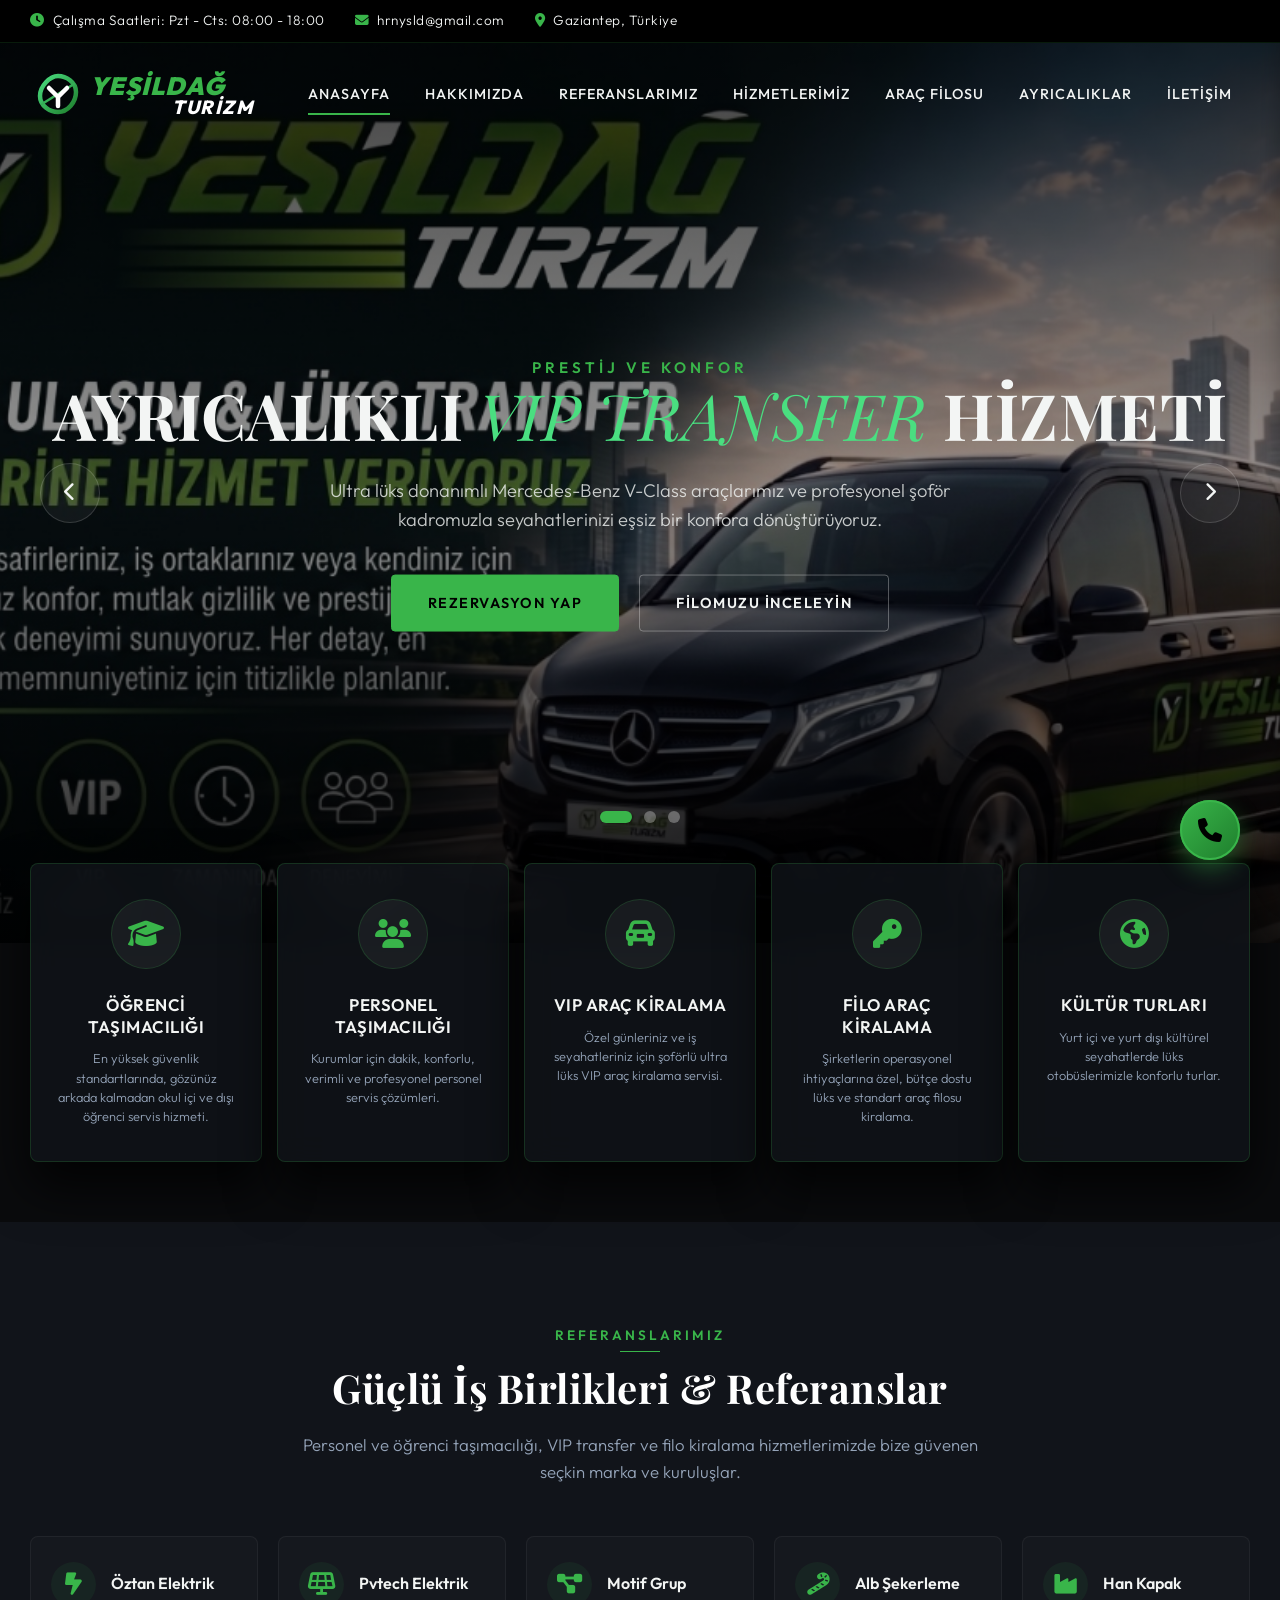
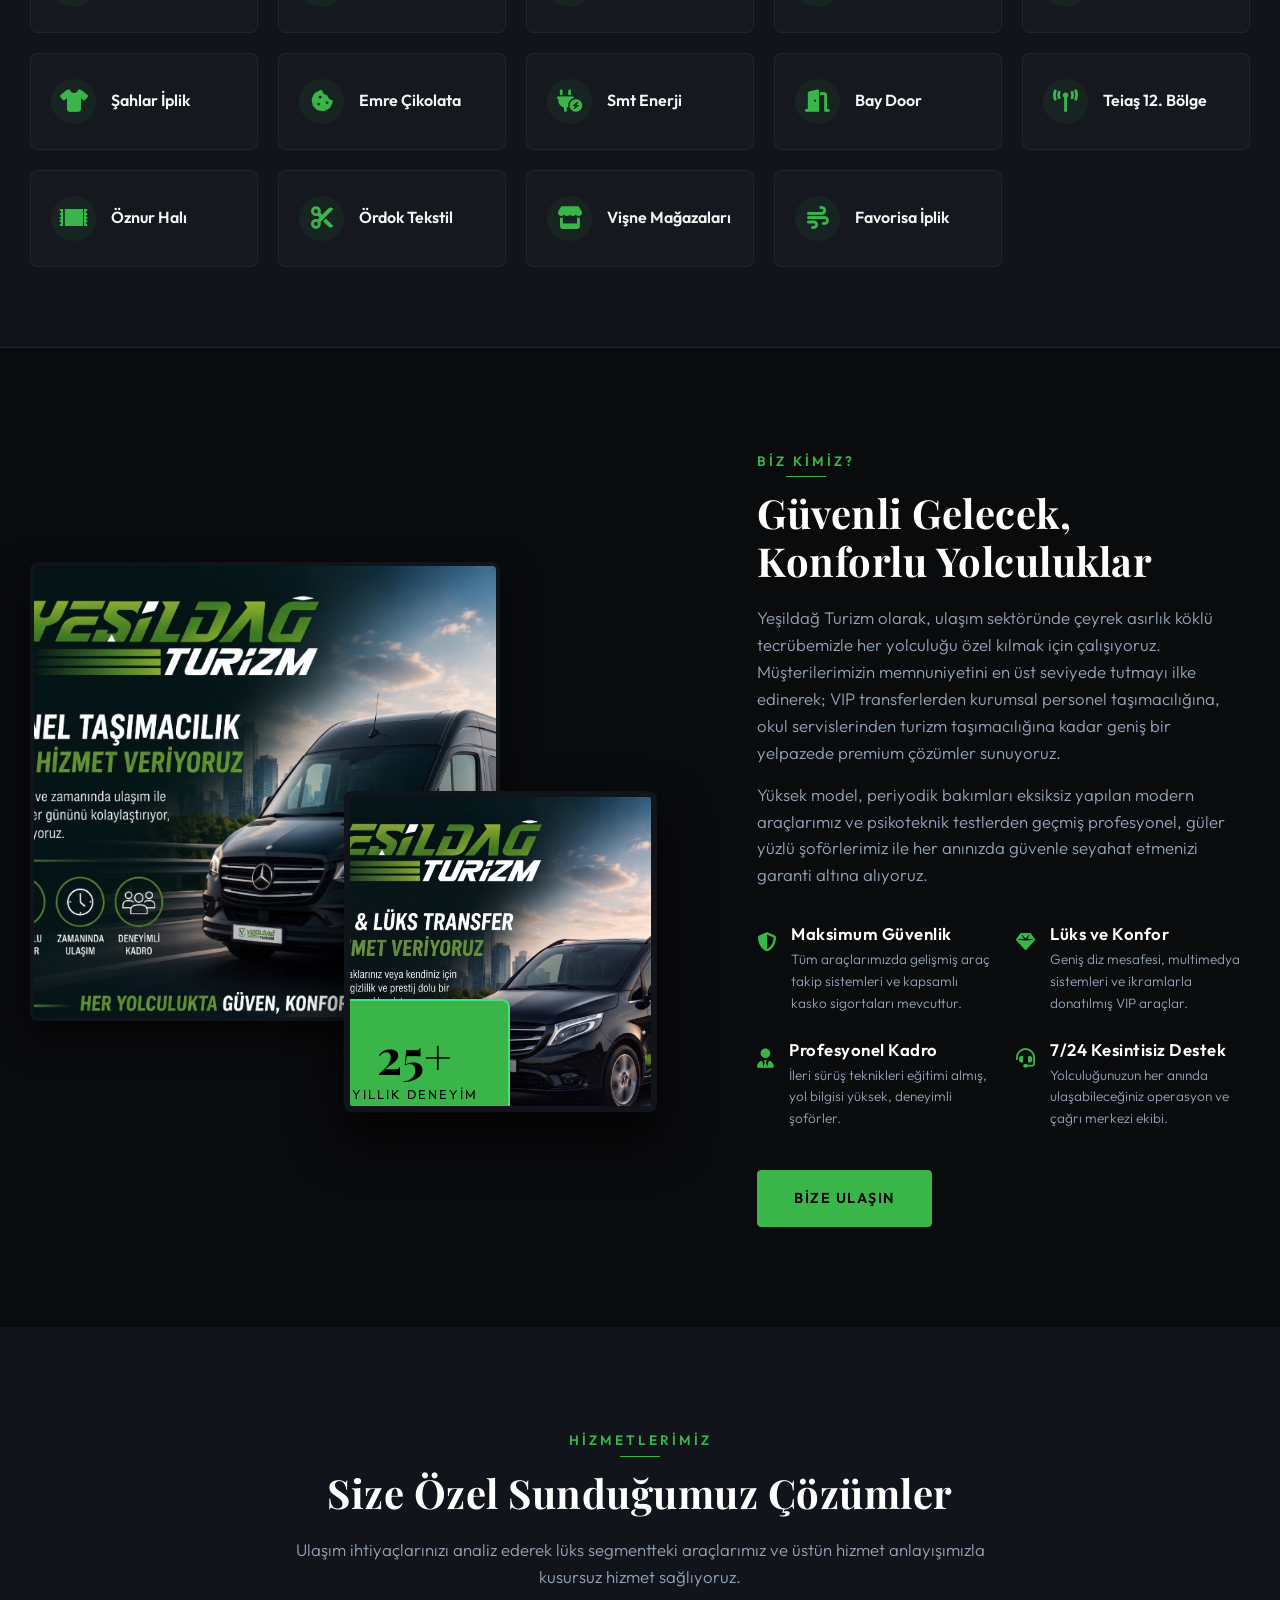
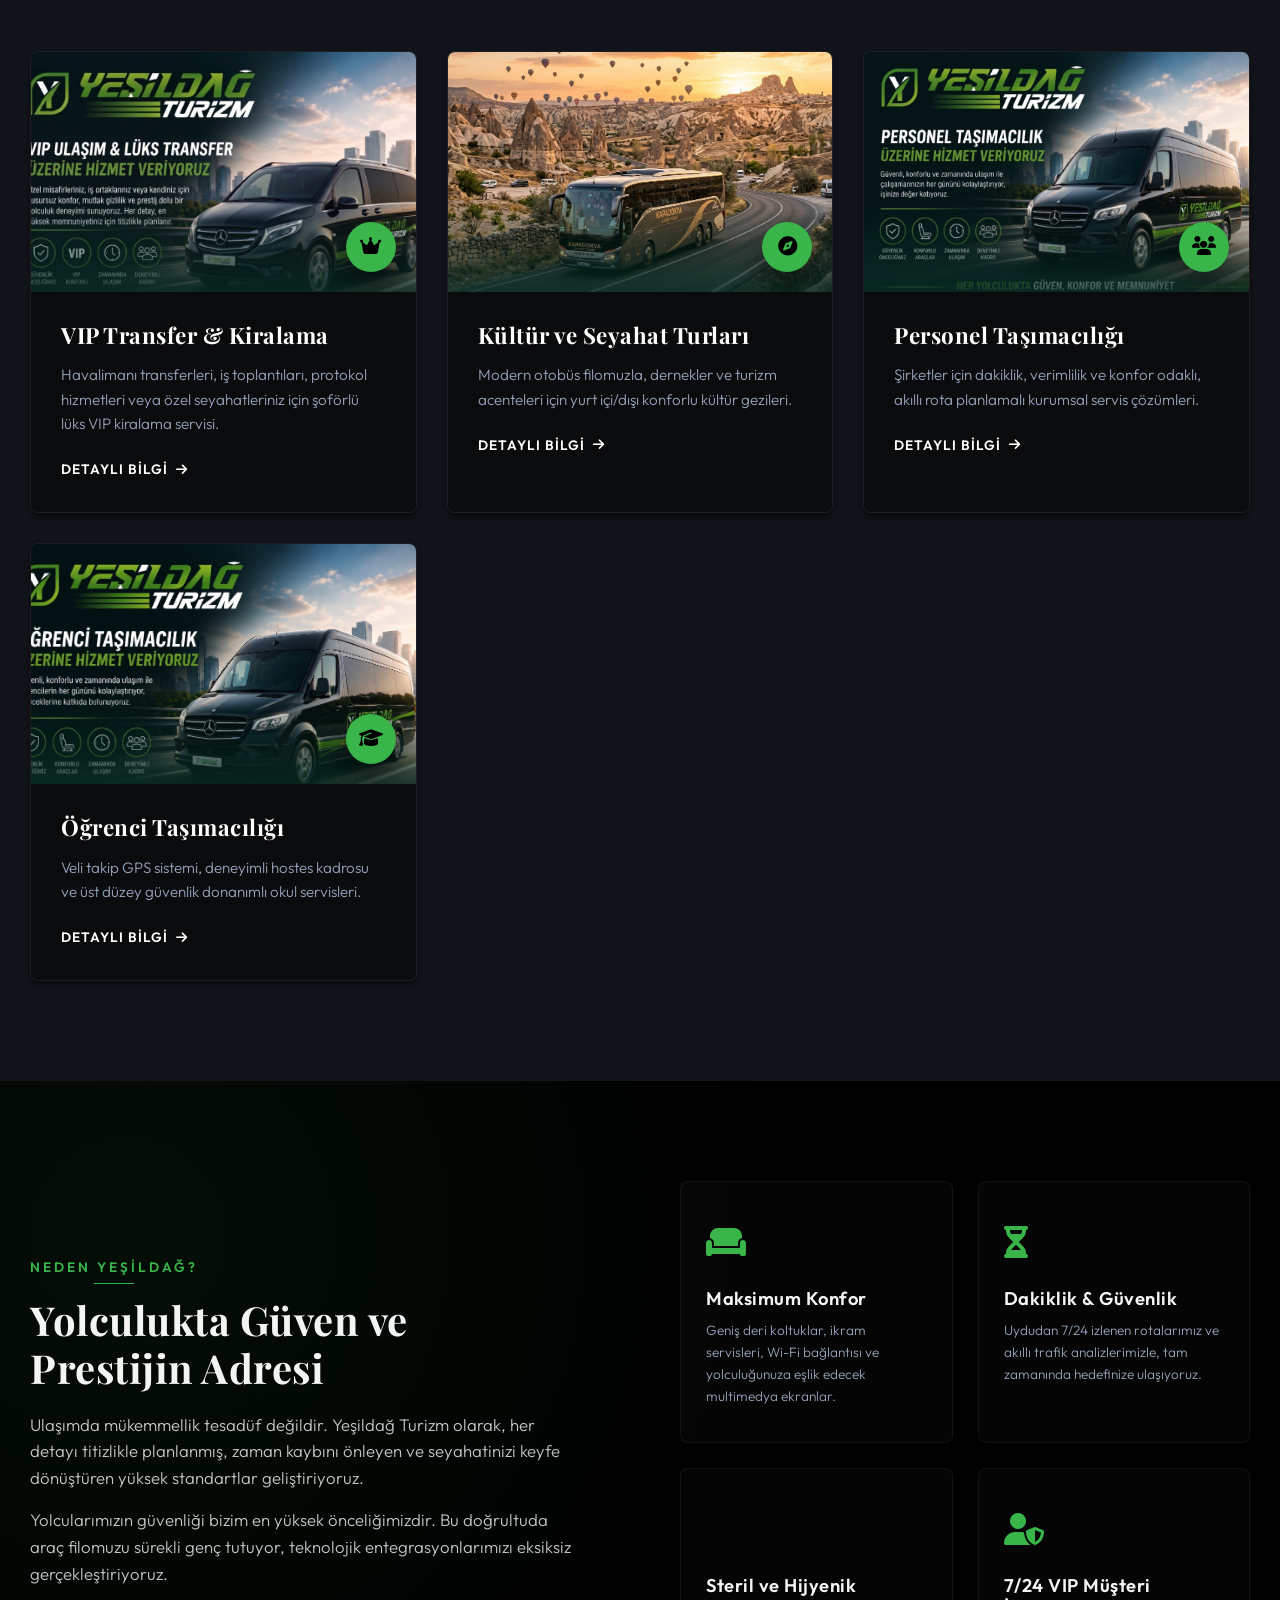
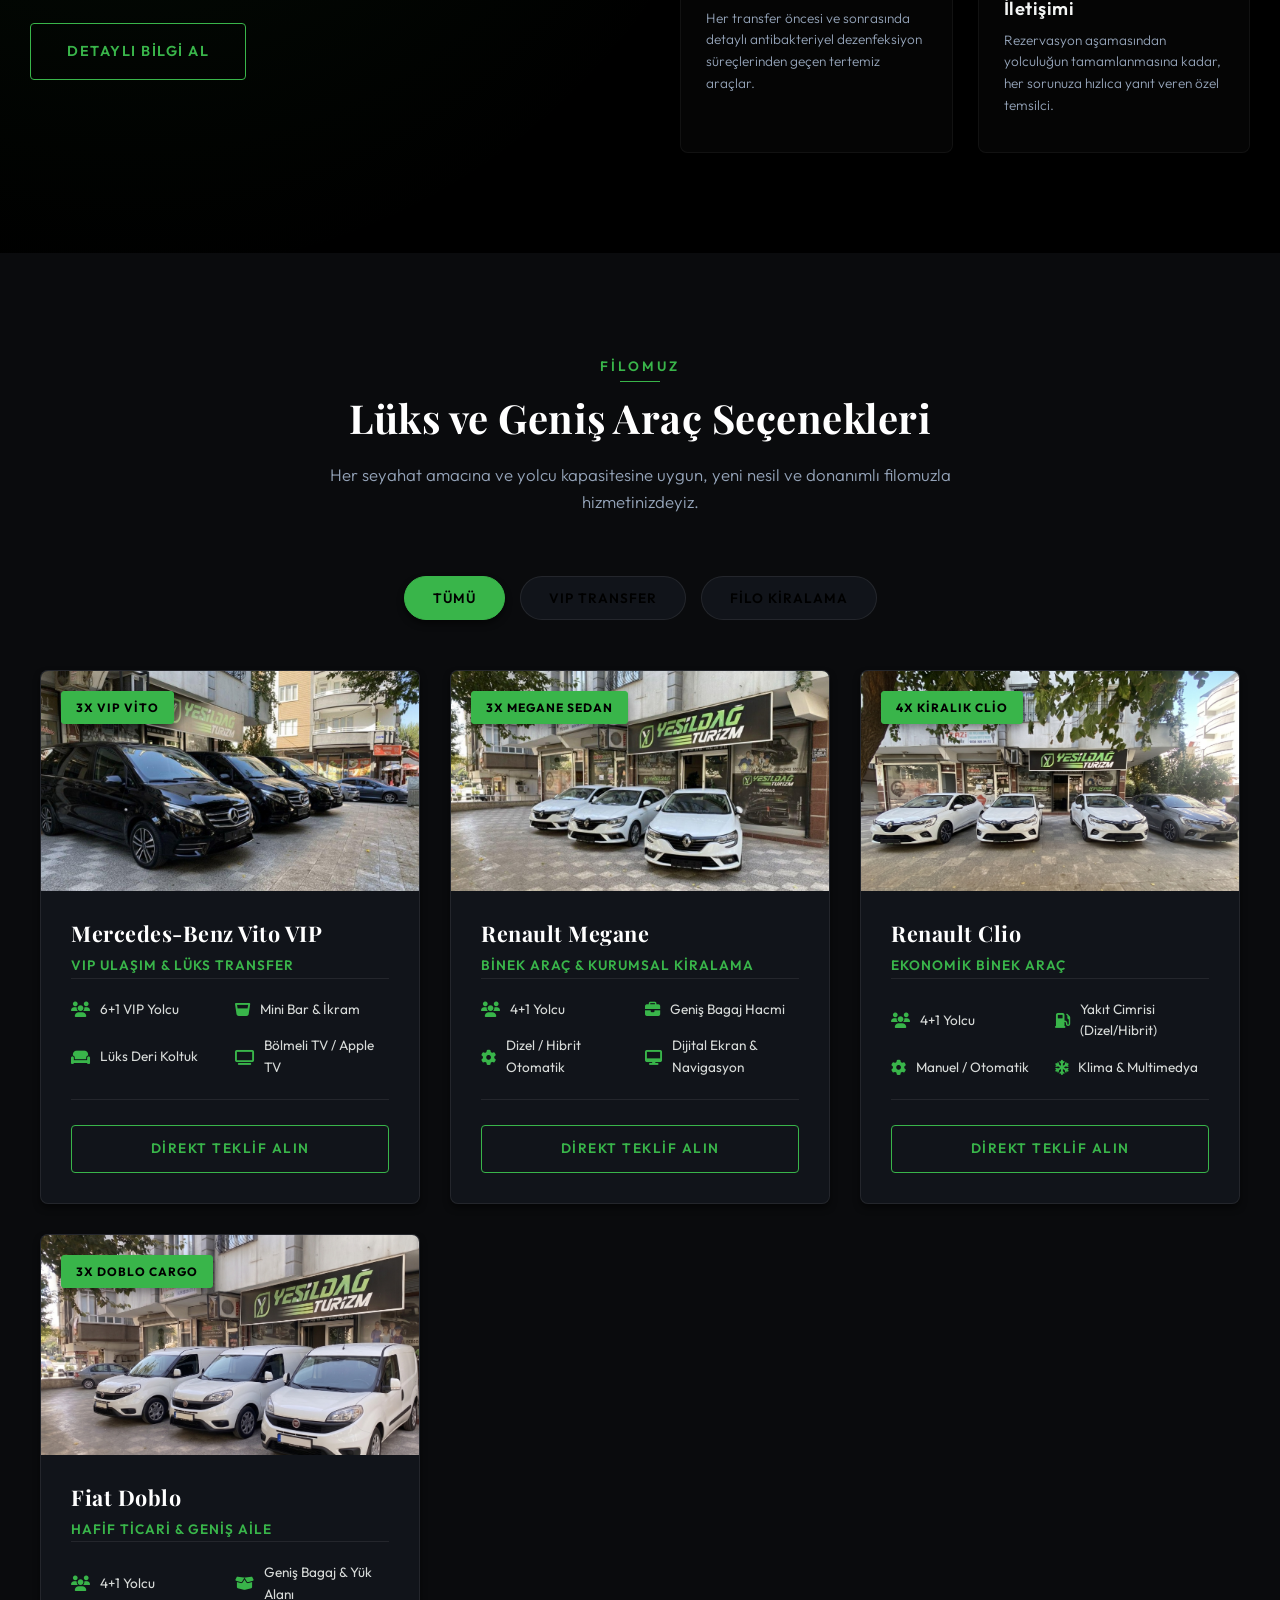
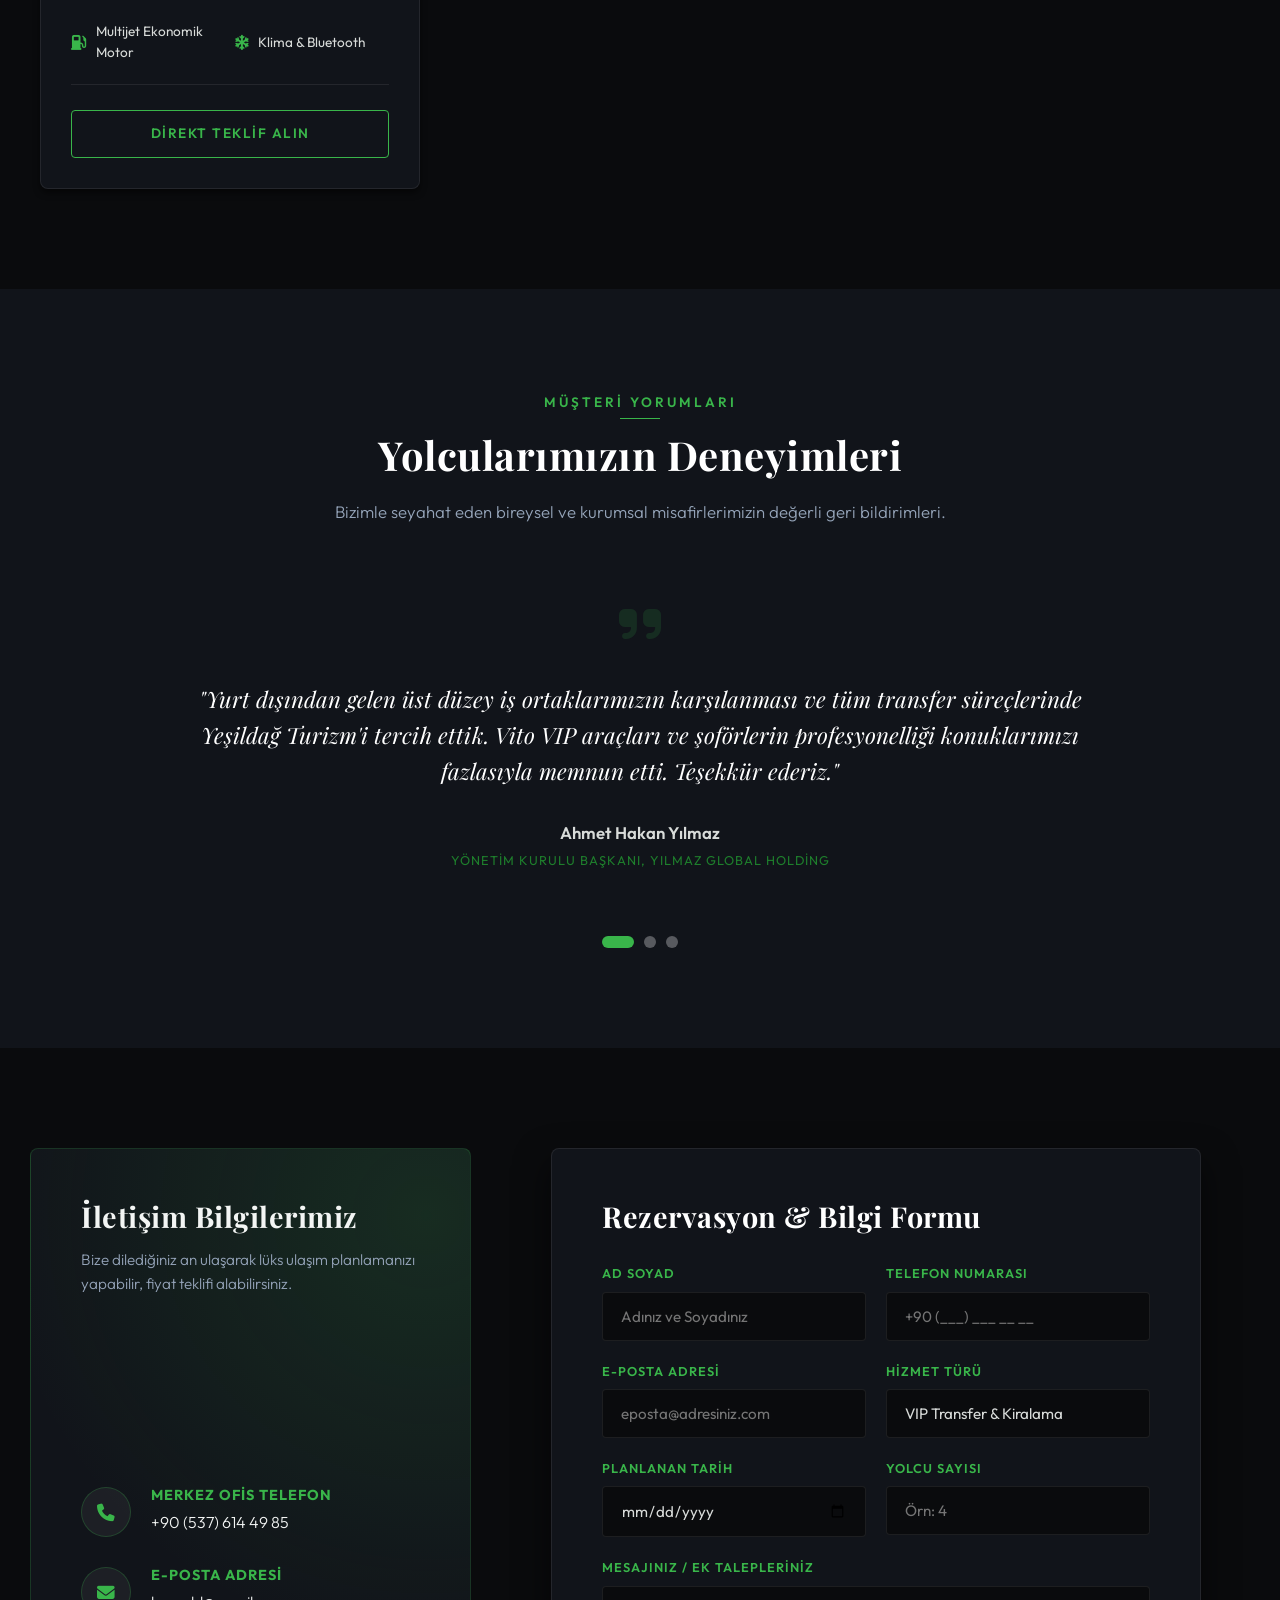
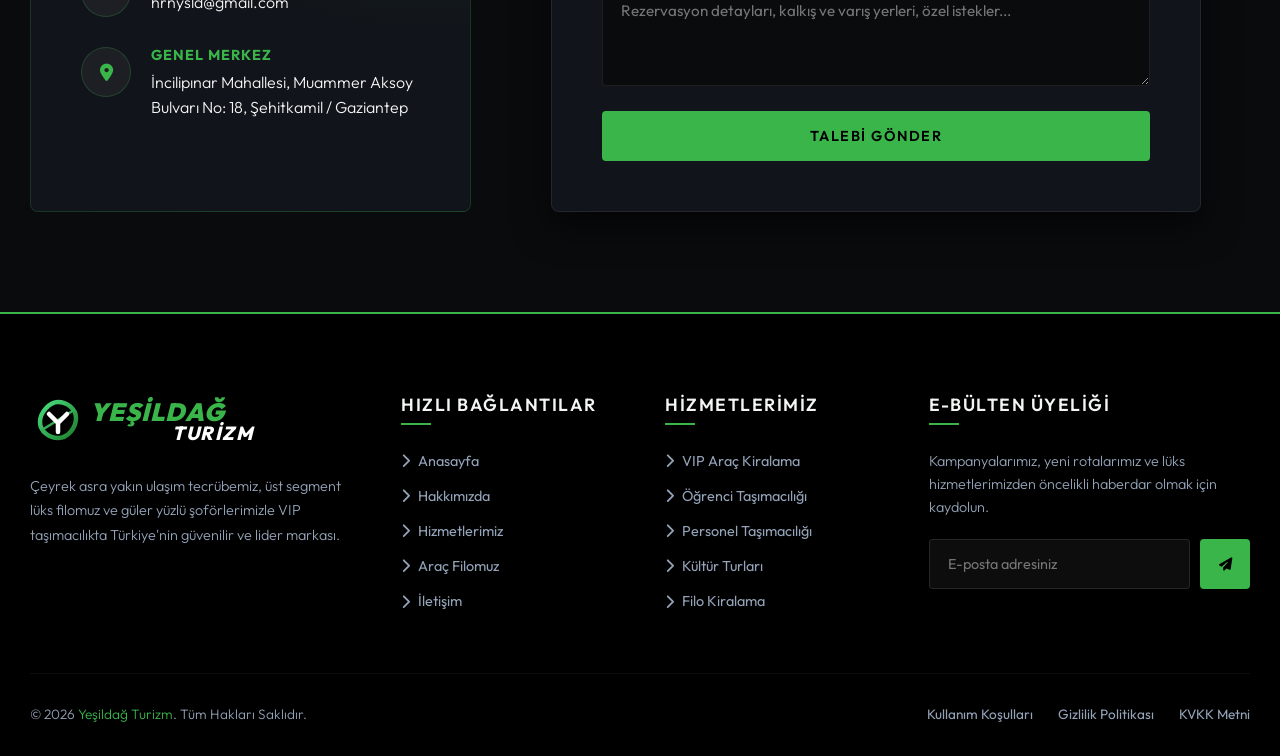
==== index.html @ 1750555f "İlk commit" ====
<!DOCTYPE html>
<html lang="tr">
<head>
  <meta charset="UTF-8">
  <meta name="viewport" content="width=device-width, initial-scale=1.0">
  <title>Yeşildağ Turizm | Lüks ve VIP Ulaşım Hizmetleri</title>
  <!-- SEO Meta Tags -->
  <meta name="description" content="Yeşildağ Turizm - Türkiye geneli profesyonel VIP transfer, personel ve öğrenci taşımacılığı, filo kiralama ve kültürel turlar sunan öncü, lüks ulaşım firması.">
  <meta name="keywords" content="yeşildağ turizm, lüks transfer, vip araç kiralama, şoförlü vip kiralama, öğrenci taşımacılığı, personel servisi, kültür turları">
  <meta name="author" content="Yeşildağ Turizm">
  
  <!-- FontAwesome Icon Library CDN -->
  <link rel="stylesheet" href="https://cdnjs.cloudflare.com/ajax/libs/font-awesome/6.4.0/css/all.min.css">
  
  <!-- Custom CSS -->
  <link rel="stylesheet" href="css/style.css?v=1.8">
</head>
<body>

  <!-- TOPBAR -->
  <div class="topbar">
    <div class="container">
      <div class="topbar-info">
        <span><i class="fa-solid fa-clock"></i> Çalışma Saatleri: Pzt - Cts: 08:00 - 18:00</span>
        <span><i class="fa-solid fa-envelope"></i> hrnysld@gmail.com</span>
        <span><i class="fa-solid fa-location-dot"></i> Gaziantep, Türkiye</span>
      </div>

    </div>
  </div>

  <!-- HEADER & NAVIGATION -->
  <div class="header-wrapper">
    <div class="container">
      <header class="main-header">
        <!-- Logo -->
        <a href="index.html" class="logo" id="mainLogo">
          <svg width="260" height="55" viewBox="0 0 260 55" fill="none" xmlns="http://www.w3.org/2000/svg" class="logo-svg">
            <defs>
              <linearGradient id="logoGreenGrad" x1="0%" y1="0%" x2="100%" y2="100%">
                <stop offset="0%" stop-color="#4ADE80" />
                <stop offset="100%" stop-color="#1E7E2C" />
              </linearGradient>
            </defs>
            <g transform="translate(0, 2)">
              <path d="M 28 6 C 36 6, 46 12, 46 22 C 46 32, 38 42, 28 42 C 20 42, 10 36, 10 26 C 10 16, 20 6, 28 6 Z" stroke="url(#logoGreenGrad)" stroke-width="4.5" stroke-linejoin="round" fill="none"/>
              <path d="M 12 34 L 44 14" stroke="url(#logoGreenGrad)" stroke-width="2.5" stroke-linecap="round"/>
              <path d="M 19 18 L 28 27 L 37 18 M 28 27 L 28 36" stroke="#FFFFFF" stroke-width="4.5" stroke-linecap="round" stroke-linejoin="round"/>
            </g>
            <text x="60" y="27" font-family="'Outfit', sans-serif" font-weight="900" font-size="25" fill="#39B54A" font-style="italic" letter-spacing="1">YEŞİLDAĞ</text>
            <g stroke="url(#logoGreenGrad)" stroke-width="2" stroke-linecap="round" opacity="0.9">
              <line x1="60" y1="36" x2="135" y2="36" />
              <line x1="72" y1="39" x2="135" y2="39" />
              <line x1="84" y1="42" x2="135" y2="42" />
              <line x1="96" y1="45" x2="135" y2="45" />
            </g>
            <text x="142" y="46" font-family="'Outfit', sans-serif" font-weight="800" font-size="19" fill="#FFFFFF" font-style="italic" letter-spacing="1.5">TURİZM</text>
          </svg>
        </a>

        <!-- Desktop Navigation -->
        <nav class="nav-menu">
          <a href="#" class="nav-link active">ANASAYFA</a>
          <a href="#about" class="nav-link">HAKKIMIZDA</a>
          <a href="#references" class="nav-link">REFERANSLARIMIZ</a>
          <a href="#services" class="nav-link">HİZMETLERİMİZ</a>
          <a href="#fleet" class="nav-link">ARAÇ FİLOSU</a>
          <a href="#why-us" class="nav-link">AYRICALIKLAR</a>
          <a href="#contact" class="nav-link">İLETİŞİM</a>
        </nav>

        <!-- Header CTA (Call To Action) -->
        <div class="header-cta">
          <div class="mobile-menu-toggle" id="mobileMenuToggle" aria-label="Menü">
            <i class="fa-solid fa-bars"></i>
          </div>
        </div>
      </header>
    </div>
  </div>

  <!-- HERO SECTION WITH SLIDER -->
  <section class="hero">
    <div class="hero-slider">
      
      <!-- Slide 1: VIP Transfer -->
      <div class="slide active">
        <div class="slide-bg" style="background-image: url('assets/images/vip_tasimacilik_afis.jpg');"></div>
        <div class="slide-content">
          <span class="slide-subtitle">Prestij ve Konfor</span>
          <h2 class="slide-title">AYRICALIKLI <span>VIP TRANSFER</span> HİZMETİ</h2>
          <p class="slide-desc">Ultra lüks donanımlı Mercedes-Benz V-Class araçlarımız ve profesyonel şoför kadromuzla seyahatlerinizi eşsiz bir konfora dönüştürüyoruz.</p>
          <div class="slide-buttons">
            <a href="#contact" class="btn btn-primary">REZERVASYON YAP</a>
            <a href="#fleet" class="btn btn-secondary">FİLOMUZU İNCELEYİN</a>
          </div>
        </div>
      </div>

      <!-- Slide 2: Cultural Tours -->
      <div class="slide">
        <div class="slide-bg" style="background-image: url('assets/images/luxury_tour_bus.png');"></div>
        <div class="slide-content">
          <span class="slide-subtitle">Kişiye Özel Rotalar</span>
          <h2 class="slide-title">KÜLTÜR VE <span>TURİZM TURLARI</span></h2>
          <p class="slide-desc">Yurt içi ve yurt dışı özel destinasyonlarda, son model seyahat otobüslerimiz ve profesyonel rehberlerimizle benzersiz keşiflere yelken açın.</p>
          <div class="slide-buttons">
            <a href="#contact" class="btn btn-primary">TUR BİLGİSİ AL</a>
            <a href="#services" class="btn btn-secondary">HİZMETLERİMİZ</a>
          </div>
        </div>
      </div>

      <!-- Slide 3: Corporate Shuttles -->
      <div class="slide">
        <div class="slide-bg" style="background-image: url('assets/images/personel_tasimaciligi_afis.jpg');"></div>
        <div class="slide-content">
          <span class="slide-subtitle">Kurumsal Standartlar</span>
          <h2 class="slide-title">GÜVENLİ <span>PERSONEL VE ÖĞRENCİ</span> SERVİSİ</h2>
          <p class="slide-desc">Gelişmiş güvenlik sistemleri ve konforlu donanımı ile donatılmış modern filomuzla kurumsal personelinizi ve geleceğimiz olan çocukları güvenle taşıyoruz.</p>
          <div class="slide-buttons">
            <a href="tel:+905376144985" class="btn btn-primary">TEKLİF ALIN</a>
            <a href="#about" class="btn btn-secondary">HAKKIMIZDA</a>
          </div>
        </div>
      </div>

    </div>

    <!-- Slider Arrows -->
    <div class="slider-arrow slider-arrow-prev" id="prevSlideBtn"><i class="fa-solid fa-chevron-left"></i></div>
    <div class="slider-arrow slider-arrow-next" id="nextSlideBtn"><i class="fa-solid fa-chevron-right"></i></div>

    <!-- Slider Dots -->
    <div class="slider-dots"></div>
  </section>

  <!-- FLOATING QUICK SERVICES BAR (Overlapping Hero) -->
  <section class="float-services">
    <div class="container">
      <div class="float-grid">
        
        <!-- Card 1: Öğrenci Taşımacılığı -->
        <a href="ogrenci-tasimaciligi.html" class="float-card" id="quickServiceStudent">
          <div class="float-icon"><i class="fa-solid fa-graduation-cap"></i></div>
          <h3 class="float-title">ÖĞRENCİ TAŞIMACILIĞI</h3>
          <p class="float-desc">En yüksek güvenlik standartlarında, gözünüz arkada kalmadan okul içi ve dışı öğrenci servis hizmeti.</p>
        </a>

        <!-- Card 2: Personel Taşımacılığı -->
        <a href="personel-tasimaciligi.html" class="float-card" id="quickServiceStaff">
          <div class="float-icon"><i class="fa-solid fa-users"></i></div>
          <h3 class="float-title">PERSONEL TAŞIMACILIĞI</h3>
          <p class="float-desc">Kurumlar için dakik, konforlu, verimli ve profesyonel personel servis çözümleri.</p>
        </a>

        <!-- Card 3: VIP Araç Kiralama -->
        <a href="vip-transfer.html" class="float-card" id="quickServiceVIP">
          <div class="float-icon"><i class="fa-solid fa-car-rear"></i></div>
          <h3 class="float-title">VIP ARAÇ KİRALAMA</h3>
          <p class="float-desc">Özel günleriniz ve iş seyahatleriniz için şoförlü ultra lüks VIP araç kiralama servisi.</p>
        </a>

        <!-- Card 4: Filo Kiralama -->
        <a href="#fleet" class="float-card" id="quickServiceFleet">
          <div class="float-icon"><i class="fa-solid fa-key"></i></div>
          <h3 class="float-title">FİLO ARAÇ KİRALAMA</h3>
          <p class="float-desc">Şirketlerin operasyonel ihtiyaçlarına özel, bütçe dostu lüks ve standart araç filosu kiralama.</p>
        </a>

        <!-- Card 5: Kültür Turları -->
        <a href="kultur-turlari.html" class="float-card" id="quickServiceTours">
          <div class="float-icon"><i class="fa-solid fa-earth-americas"></i></div>
          <h3 class="float-title">KÜLTÜR TURLARI</h3>
          <p class="float-desc">Yurt içi ve yurt dışı kültürel seyahatlerde lüks otobüslerimizle konforlu turlar.</p>
        </a>

      </div>
    </div>
  </section>

  <!-- REFERANSLARIMIZ (REFERENCES) -->
  <section class="references" id="references">
    <div class="container">
      <div class="section-header" style="margin-bottom: 50px;">
        <span class="section-badge">REFERANSLARIMIZ</span>
        <h2 class="section-title">Güçlü İş Birlikleri & Referanslar</h2>
        <p class="section-desc">Personel ve öğrenci taşımacılığı, VIP transfer ve filo kiralama hizmetlerimizde bize güvenen seçkin marka ve kuruluşlar.</p>
      </div>
      
      <div class="references-grid">
        <div class="reference-card">
          <div class="reference-icon"><i class="fa-solid fa-bolt-lightning"></i></div>
          <span class="reference-name">Öztan Elektrik</span>
        </div>
        <div class="reference-card">
          <div class="reference-icon"><i class="fa-solid fa-solar-panel"></i></div>
          <span class="reference-name">Pvtech Elektrik</span>
        </div>
        <div class="reference-card">
          <div class="reference-icon"><i class="fa-solid fa-diagram-project"></i></div>
          <span class="reference-name">Motif Grup</span>
        </div>
        <div class="reference-card">
          <div class="reference-icon"><i class="fa-solid fa-candy-cane"></i></div>
          <span class="reference-name">Alb Şekerleme</span>
        </div>
        <div class="reference-card">
          <div class="reference-icon"><i class="fa-solid fa-industry"></i></div>
          <span class="reference-name">Han Kapak</span>
        </div>
        <div class="reference-card">
          <div class="reference-icon"><i class="fa-solid fa-shirt"></i></div>
          <span class="reference-name">Şahlar İplik</span>
        </div>
        <div class="reference-card">
          <div class="reference-icon"><i class="fa-solid fa-cookie-bite"></i></div>
          <span class="reference-name">Emre Çikolata</span>
        </div>
        <div class="reference-card">
          <div class="reference-icon"><i class="fa-solid fa-plug-circle-bolt"></i></div>
          <span class="reference-name">Smt Enerji</span>
        </div>
        <div class="reference-card">
          <div class="reference-icon"><i class="fa-solid fa-door-open"></i></div>
          <span class="reference-name">Bay Door</span>
        </div>
        <div class="reference-card">
          <div class="reference-icon"><i class="fa-solid fa-tower-broadcast"></i></div>
          <span class="reference-name">Teiaş 12. Bölge</span>
        </div>
        <div class="reference-card">
          <div class="reference-icon"><i class="fa-solid fa-rug"></i></div>
          <span class="reference-name">Öznur Halı</span>
        </div>
        <div class="reference-card">
          <div class="reference-icon"><i class="fa-solid fa-scissors"></i></div>
          <span class="reference-name">Ördok Tekstil</span>
        </div>
        <div class="reference-card">
          <div class="reference-icon"><i class="fa-solid fa-store"></i></div>
          <span class="reference-name">Vişne Mağazaları</span>
        </div>
        <div class="reference-card">
          <div class="reference-icon"><i class="fa-solid fa-wind"></i></div>
          <span class="reference-name">Favorisa İplik</span>
        </div>
      </div>
    </div>
  </section>

  <!-- HAKKIMIZDA (ABOUT US) -->
  <section class="about" id="about">
    <div class="container">
      <div class="about-grid">
        
        <!-- About Images Collage -->
        <div class="about-images">
          <div class="about-img-large">
            <img src="assets/images/personel_tasimaciligi_afis.jpg" alt="Yeşildağ Turizm Araç Filosu">
          </div>
          <div class="about-img-small">
            <img src="assets/images/vip_tasimacilik_afis.jpg" alt="Yeşildağ VIP Vito Hizmeti">
            <!-- Counter Badge -->
            <div class="experience-badge" id="experienceBadge">
              <span class="experience-years" data-target="25">0</span>
              <span class="experience-text">YILLIK DENEYİM</span>
            </div>
          </div>
        </div>

        <!-- About Content -->
        <div class="about-content">
          <span class="section-badge">Biz Kimiz?</span>
          <h2 class="section-title">Güvenli Gelecek, Konforlu Yolculuklar</h2>
          <p class="about-text">
            Yeşildağ Turizm olarak, ulaşım sektöründe çeyrek asırlık köklü tecrübemizle her yolculuğu özel kılmak için çalışıyoruz. Müşterilerimizin memnuniyetini en üst seviyede tutmayı ilke edinerek; VIP transferlerden kurumsal personel taşımacılığına, okul servislerinden turizm taşımacılığına kadar geniş bir yelpazede premium çözümler sunuyoruz.
          </p>
          <p class="about-text" style="margin-top: -15px; margin-bottom: 35px;">
            Yüksek model, periyodik bakımları eksiksiz yapılan modern araçlarımız ve psikoteknik testlerden geçmiş profesyonel, güler yüzlü şoförlerimiz ile her anınızda güvenle seyahat etmenizi garanti altına alıyoruz.
          </p>

          <!-- Core Feature Grid -->
          <div class="about-features">
            <div class="about-feature-item">
              <div class="about-feature-icon"><i class="fa-solid fa-shield-halved"></i></div>
              <div>
                <h4 class="about-feature-title">Maksimum Güvenlik</h4>
                <p class="about-feature-desc">Tüm araçlarımızda gelişmiş araç takip sistemleri ve kapsamlı kasko sigortaları mevcuttur.</p>
              </div>
            </div>
            
            <div class="about-feature-item">
              <div class="about-feature-icon"><i class="fa-solid fa-gem"></i></div>
              <div>
                <h4 class="about-feature-title">Lüks ve Konfor</h4>
                <p class="about-feature-desc">Geniş diz mesafesi, multimedya sistemleri ve ikramlarla donatılmış VIP araçlar.</p>
              </div>
            </div>

            <div class="about-feature-item">
              <div class="about-feature-icon"><i class="fa-solid fa-user-tie"></i></div>
              <div>
                <h4 class="about-feature-title">Profesyonel Kadro</h4>
                <p class="about-feature-desc">İleri sürüş teknikleri eğitimi almış, yol bilgisi yüksek, deneyimli şoförler.</p>
              </div>
            </div>

            <div class="about-feature-item">
              <div class="about-feature-icon"><i class="fa-solid fa-headset"></i></div>
              <div>
                <h4 class="about-feature-title">7/24 Kesintisiz Destek</h4>
                <p class="about-feature-desc">Yolculuğunuzun her anında ulaşabileceğiniz operasyon ve çağrı merkezi ekibi.</p>
              </div>
            </div>
          </div>

          <a href="#contact" class="btn btn-primary">BİZE ULAŞIN</a>
        </div>

      </div>
    </div>
  </section>

  <!-- HİZMETLERİMİZ (DETAILED SERVICES) -->
  <section class="services" id="services">
    <div class="container">
      
      <!-- Section Header -->
      <div class="section-header">
        <span class="section-badge">Hizmetlerimiz</span>
        <h2 class="section-title">Size Özel Sunduğumuz Çözümler</h2>
        <p class="section-desc">Ulaşım ihtiyaçlarınızı analiz ederek lüks segmentteki araçlarımız ve üstün hizmet anlayışımızla kusursuz hizmet sağlıyoruz.</p>
      </div>

      <!-- Services Grid -->
      <div class="services-grid">
        
        <!-- Card 1: VIP Transfer -->
        <div class="service-card" id="serviceCardVIP">
          <div class="service-card-img">
            <img src="assets/images/vip_tasimacilik_afis.jpg" alt="VIP Transfer Hizmetleri">
            <div class="service-icon-floating"><i class="fa-solid fa-crown"></i></div>
          </div>
          <div class="service-card-content">
            <h3 class="service-card-title">VIP Transfer & Kiralama</h3>
            <p class="service-card-desc">Havalimanı transferleri, iş toplantıları, protokol hizmetleri veya özel seyahatleriniz için şoförlü lüks VIP kiralama servisi.</p>
            <a href="vip-transfer.html" class="service-card-link">DETAYLI BİLGİ <i class="fa-solid fa-arrow-right"></i></a>
          </div>
        </div>

        <!-- Card 2: Kültür Turları -->
        <div class="service-card" id="serviceCardTours">
          <div class="service-card-img">
            <img src="assets/images/luxury_tour_bus.png" alt="Kültür ve Turizm Turları">
            <div class="service-icon-floating"><i class="fa-solid fa-compass"></i></div>
          </div>
          <div class="service-card-content">
            <h3 class="service-card-title">Kültür ve Seyahat Turları</h3>
            <p class="service-card-desc">Modern otobüs filomuzla, dernekler ve turizm acenteleri için yurt içi/dışı konforlu kültür gezileri.</p>
            <a href="kultur-turlari.html" class="service-card-link">DETAYLI BİLGİ <i class="fa-solid fa-arrow-right"></i></a>
          </div>
        </div>

        <!-- Card 3: Personel Taşımacılığı -->
        <div class="service-card" id="serviceCardStaff">
          <div class="service-card-img">
            <img src="assets/images/personel_tasimaciligi_afis.jpg" alt="Personel Servis Taşımacılığı">
            <div class="service-icon-floating"><i class="fa-solid fa-users"></i></div>
          </div>
          <div class="service-card-content">
            <h3 class="service-card-title">Personel Taşımacılığı</h3>
            <p class="service-card-desc">Şirketler için dakiklik, verimlilik ve konfor odaklı, akıllı rota planlamalı kurumsal servis çözümleri.</p>
            <a href="personel-tasimaciligi.html" class="service-card-link">DETAYLI BİLGİ <i class="fa-solid fa-arrow-right"></i></a>
          </div>
        </div>

        <!-- Card 4: Öğrenci Taşımacılığı -->
        <div class="service-card" id="serviceCardStudent">
          <div class="service-card-img">
            <img src="assets/images/ogrenci_tasimaciligi_afis.jpg" alt="Okul Öğrenci Servis Hizmetleri" style="object-position: bottom;">
            <div class="service-icon-floating"><i class="fa-solid fa-graduation-cap"></i></div>
          </div>
          <div class="service-card-content">
            <h3 class="service-card-title">Öğrenci Taşımacılığı</h3>
            <p class="service-card-desc">Veli takip GPS sistemi, deneyimli hostes kadrosu ve üst düzey güvenlik donanımlı okul servisleri.</p>
            <a href="ogrenci-tasimaciligi.html" class="service-card-link">DETAYLI BİLGİ <i class="fa-solid fa-arrow-right"></i></a>
          </div>
        </div>

      </div>

    </div>
  </section>

  <!-- WHY US (STATS & VALS) -->
  <section class="why-us" id="why-us">
    <div class="container">
      <div class="why-us-grid">
        
        <!-- Left text content -->
        <div class="why-us-content">
          <span class="section-badge">Neden Yeşildağ?</span>
          <h2 class="section-title">Yolculukta Güven ve Prestijin Adresi</h2>
          <p class="about-text" style="color: rgba(243, 245, 244, 0.8);">
            Ulaşımda mükemmellik tesadüf değildir. Yeşildağ Turizm olarak, her detayı titizlikle planlanmış, zaman kaybını önleyen ve seyahatinizi keyfe dönüştüren yüksek standartlar geliştiriyoruz.
          </p>
          <p class="about-text" style="color: rgba(243, 245, 244, 0.8); margin-top: -15px; margin-bottom: 35px;">
            Yolcularımızın güvenliği bizim en yüksek önceliğimizdir. Bu doğrultuda araç filomuzu sürekli genç tutuyor, teknolojik entegrasyonlarımızı eksiksiz gerçekleştiriyoruz.
          </p>
          <a href="#contact" class="btn btn-outline-gold">DETAYLI BİLGİ AL</a>
        </div>

        <!-- Right cards grid -->
        <div class="why-us-cards">
          
          <!-- Card 1 -->
          <div class="why-us-card" id="whyUsCardComfort">
            <div class="why-us-icon"><i class="fa-solid fa-couch"></i></div>
            <h3 class="why-us-card-title">Maksimum Konfor</h3>
            <p class="why-us-card-desc">Geniş deri koltuklar, ikram servisleri, Wi-Fi bağlantısı ve yolculuğunuza eşlik edecek multimedya ekranlar.</p>
          </div>

          <!-- Card 2 -->
          <div class="why-us-card" id="whyUsCardPunctual">
            <div class="why-us-icon"><i class="fa-solid fa-hourglass-half"></i></div>
            <h3 class="why-us-card-title">Dakiklik & Güvenlik</h3>
            <p class="why-us-card-desc">Uydudan 7/24 izlenen rotalarımız ve akıllı trafik analizlerimizle, tam zamanında hedefinize ulaşıyoruz.</p>
          </div>

          <!-- Card 3 -->
          <div class="why-us-card" id="whyUsCardClean">
            <div class="why-us-icon"><i class="fa-solid fa-sparkles"></i></div>
            <h3 class="why-us-card-title">Steril ve Hijyenik</h3>
            <p class="why-us-card-desc">Her transfer öncesi ve sonrasında detaylı antibakteriyel dezenfeksiyon süreçlerinden geçen tertemiz araçlar.</p>
          </div>

          <!-- Card 4 -->
          <div class="why-us-card" id="whyUsCardSupport">
            <div class="why-us-icon"><i class="fa-solid fa-user-shield"></i></div>
            <h3 class="why-us-card-title">7/24 VIP Müşteri İletişimi</h3>
            <p class="why-us-card-desc">Rezervasyon aşamasından yolculuğun tamamlanmasına kadar, her sorunuza hızlıca yanıt veren özel temsilci.</p>
          </div>

        </div>

      </div>
    </div>
  </section>

  <!-- ARAÇ FİLOSU (VEHICLE FLEET) -->
  <section class="fleet" id="fleet">
    <div class="container">
      
      <!-- Section Header -->
      <div class="section-header">
        <span class="section-badge">Filomuz</span>
        <h2 class="section-title">Lüks ve Geniş Araç Seçenekleri</h2>
        <p class="section-desc">Her seyahat amacına ve yolcu kapasitesine uygun, yeni nesil ve donanımlı filomuzla hizmetinizdeyiz.</p>
      </div>

      <!-- Fleet Filter Controls -->
      <div class="fleet-filter">
        <button class="filter-btn active" data-filter="all">Tümü</button>
        <button class="filter-btn" data-filter="vip">VIP Transfer</button>
        <button class="filter-btn" data-filter="rent">Filo Kiralama</button>

      </div>

      <!-- Fleet Grid -->
      <div class="fleet-grid">
        
        <!-- Vehicle 1: Mercedes-Benz Vito VIP -->
        <div class="fleet-card" data-category="vip" id="vehicleVito">
          <div class="fleet-img">
            <img src="assets/images/fleet_vito.jpg" alt="Mercedes-Benz Vito VIP">
            <span class="fleet-badge">3x VIP Vito</span>
          </div>
          <div class="fleet-content">
            <h3 class="fleet-name">Mercedes-Benz Vito VIP</h3>
            <span class="fleet-type">VIP Ulaşım & Lüks Transfer</span>
            
            <div class="fleet-specs">
              <div class="spec-item"><i class="fa-solid fa-users"></i> 6+1 VIP Yolcu</div>
              <div class="spec-item"><i class="fa-solid fa-whiskey-glass"></i> Mini Bar & İkram</div>
              <div class="spec-item"><i class="fa-solid fa-couch"></i> Lüks Deri Koltuk</div>
              <div class="spec-item"><i class="fa-solid fa-tv"></i> Bölmeli TV / Apple TV</div>
            </div>

            <div class="fleet-footer">
              <a href="tel:+905376144985" class="btn btn-outline-gold" style="width: 100%; padding: 12px 20px; font-size: 0.85rem; justify-content: center;">DİREKT TEKLİF ALIN</a>
            </div>
          </div>
        </div>

        <!-- Vehicle 2: Renault Megane -->
        <div class="fleet-card" data-category="rent" id="vehicleMegane">
          <div class="fleet-img">
            <img src="assets/images/fleet_megane.jpg" alt="Renault Megane Sedan">
            <span class="fleet-badge">3x Megane Sedan</span>
          </div>
          <div class="fleet-content">
            <h3 class="fleet-name">Renault Megane</h3>
            <span class="fleet-type">Binek Araç & Kurumsal Kiralama</span>
            
            <div class="fleet-specs">
              <div class="spec-item"><i class="fa-solid fa-users"></i> 4+1 Yolcu</div>
              <div class="spec-item"><i class="fa-solid fa-briefcase"></i> Geniş Bagaj Hacmi</div>
              <div class="spec-item"><i class="fa-solid fa-gear"></i> Dizel / Hibrit Otomatik</div>
              <div class="spec-item"><i class="fa-solid fa-desktop"></i> Dijital Ekran & Navigasyon</div>
            </div>

            <div class="fleet-footer">
              <a href="tel:+905376144985" class="btn btn-outline-gold" style="width: 100%; padding: 12px 20px; font-size: 0.85rem; justify-content: center;">DİREKT TEKLİF ALIN</a>
            </div>
          </div>
        </div>

        <!-- Vehicle 3: Renault Clio -->
        <div class="fleet-card" data-category="rent" id="vehicleClio">
          <div class="fleet-img">
            <img src="assets/images/fleet_clio.jpg" alt="Renault Clio">
            <span class="fleet-badge">4x Kiralık Clio</span>
          </div>
          <div class="fleet-content">
            <h3 class="fleet-name">Renault Clio</h3>
            <span class="fleet-type">Ekonomik Binek Araç</span>
            
            <div class="fleet-specs">
              <div class="spec-item"><i class="fa-solid fa-users"></i> 4+1 Yolcu</div>
              <div class="spec-item"><i class="fa-solid fa-gas-pump"></i> Yakıt Cimrisi (Dizel/Hibrit)</div>
              <div class="spec-item"><i class="fa-solid fa-gear"></i> Manuel / Otomatik</div>
              <div class="spec-item"><i class="fa-solid fa-snowflake"></i> Klima & Multimedya</div>
            </div>

            <div class="fleet-footer">
              <a href="tel:+905376144985" class="btn btn-outline-gold" style="width: 100%; padding: 12px 20px; font-size: 0.85rem; justify-content: center;">DİREKT TEKLİF ALIN</a>
            </div>
          </div>
        </div>

        <!-- Vehicle 4: Fiat Doblo -->
        <div class="fleet-card" data-category="rent" id="vehicleDoblo">
          <div class="fleet-img">
            <img src="assets/images/fleet_doblo.jpg" alt="Fiat Doblo Hafif Ticari">
            <span class="fleet-badge">3x Doblo Cargo</span>
          </div>
          <div class="fleet-content">
            <h3 class="fleet-name">Fiat Doblo</h3>
            <span class="fleet-type">Hafif Ticari & Geniş Aile</span>
            
            <div class="fleet-specs">
              <div class="spec-item"><i class="fa-solid fa-users"></i> 4+1 Yolcu</div>
              <div class="spec-item"><i class="fa-solid fa-box-open"></i> Geniş Bagaj & Yük Alanı</div>
              <div class="spec-item"><i class="fa-solid fa-gas-pump"></i> Multijet Ekonomik Motor</div>
              <div class="spec-item"><i class="fa-solid fa-snowflake"></i> Klima & Bluetooth</div>
            </div>

            <div class="fleet-footer">
              <a href="tel:+905376144985" class="btn btn-outline-gold" style="width: 100%; padding: 12px 20px; font-size: 0.85rem; justify-content: center;">DİREKT TEKLİF ALIN</a>
            </div>
          </div>
        </div>

      </div>

    </div>
  </section>

  <!-- REFERANSLAR (TESTIMONIALS) -->
  <section class="testimonials">
    <div class="container">
      
      <div class="section-header">
        <span class="section-badge">Müşteri Yorumları</span>
        <h2 class="section-title">Yolcularımızın Deneyimleri</h2>
        <p class="section-desc">Bizimle seyahat eden bireysel ve kurumsal misafirlerimizin değerli geri bildirimleri.</p>
      </div>

      <div class="testimonials-slider">
        
        <!-- Testimonial 1 -->
        <div class="testimonial-slide active">
          <div class="testimonial-quote-icon"><i class="fa-solid fa-quote-right"></i></div>
          <p class="testimonial-text">
            "Yurt dışından gelen üst düzey iş ortaklarımızın karşılanması ve tüm transfer süreçlerinde Yeşildağ Turizm'i tercih ettik. Vito VIP araçları ve şoförlerin profesyonelliği konuklarımızı fazlasıyla memnun etti. Teşekkür ederiz."
          </p>
          <div class="testimonial-author">
            <span class="author-name">Ahmet Hakan Yılmaz</span>
            <span class="author-title">Yönetim Kurulu Başkanı, Yılmaz Global Holding</span>
          </div>
        </div>

        <!-- Testimonial 2 -->
        <div class="testimonial-slide">
          <div class="testimonial-quote-icon"><i class="fa-solid fa-quote-right"></i></div>
          <p class="testimonial-text">
            "Çocuğumuzun okul servisi konusunda Yeşildağ Turizm ile çalışıyoruz. Servis rehberinin ilgisi, şoförün güvenli sürüşü ve her an araç konumunu mobil uygulamadan takip edebilmemiz bize büyük bir huzur veriyor. Kesinlikle tavsiye ederim."
          </p>
          <div class="testimonial-author">
            <span class="author-name">Zeynep Derin Kara</span>
            <span class="author-title">Veli / Kimya Mühendisi</span>
          </div>
        </div>

        <!-- Testimonial 3 -->
        <div class="testimonial-slide">
          <div class="testimonial-quote-icon"><i class="fa-solid fa-quote-right"></i></div>
          <p class="testimonial-text">
            "Derneğimizin düzenlediği Kapadokya kültür turunda kiraladığımız Neoplan otobüs tek kelimeyle mükemmeldi. Araç içi temizlik, ikramlar ve özellikle yol bilgisi yüksek şoförün nazik tavırları seyahatimizi keyifli ve güvenli kıldı."
          </p>
          <div class="testimonial-author">
            <span class="author-name">Murat Çevik</span>
            <span class="author-title">Ege Gezi Kulübü Koordinatörü</span>
          </div>
        </div>

      </div>

      <div class="testimonials-dots"></div>

    </div>
  </section>

  <!-- İLETİŞİM & REZERVASYON (CONTACT & BOOKING) -->
  <section class="contact" id="contact">
    <div class="container">
      <div class="contact-grid">
        
        <!-- Contact Information Panel -->
        <div class="contact-info-panel" id="contactInfoPanel">
          
          <div class="contact-info-header">
            <h3>İletişim Bilgilerimiz</h3>
            <p>Bize dilediğiniz an ulaşarak lüks ulaşım planlamanızı yapabilir, fiyat teklifi alabilirsiniz.</p>
          </div>

          <div class="contact-info-list">
            
            <div class="contact-info-item">
              <div class="contact-icon-box"><i class="fa-solid fa-phone"></i></div>
              <div class="contact-text-box">
                <h4>Merkez Ofis Telefon</h4>
                <p>+90 (537) 614 49 85</p>
              </div>
            </div>

            <div class="contact-info-item">
              <div class="contact-icon-box"><i class="fa-solid fa-envelope"></i></div>
              <div class="contact-text-box">
                <h4>E-Posta Adresi</h4>
                <p>hrnysld@gmail.com</p>
              </div>
            </div>

            <div class="contact-info-item">
              <div class="contact-icon-box"><i class="fa-solid fa-location-dot"></i></div>
              <div class="contact-text-box">
                <h4>Genel Merkez</h4>
                <p>İncilipınar Mahallesi, Muammer Aksoy Bulvarı No: 18, Şehitkamil / Gaziantep</p>
              </div>
            </div>

          </div>



        </div>

        <!-- Booking Form Panel -->
        <div class="booking-panel" id="bookingPanel">
          <h3 class="booking-panel-title">Rezervasyon & Bilgi Formu</h3>
          
          <form id="bookingForm">
            <div class="form-grid">
              
              <div class="form-group">
                <label for="fullName" class="form-label">Ad Soyad</label>
                <input type="text" id="fullName" class="form-input" placeholder="Adınız ve Soyadınız" required>
              </div>

              <div class="form-group">
                <label for="phone" class="form-label">Telefon Numarası</label>
                <input type="tel" id="phone" class="form-input" placeholder="+90 (___) ___ __ __" required>
              </div>

              <div class="form-group">
                <label for="email" class="form-label">E-Posta Adresi</label>
                <input type="email" id="email" class="form-input" placeholder="eposta@adresiniz.com">
              </div>

              <div class="form-group">
                <label for="serviceType" class="form-label">Hizmet Türü</label>
                <select id="serviceType" class="form-input" style="appearance: none; -webkit-appearance: none;">
                  <option value="vip">VIP Transfer & Kiralama</option>
                  <option value="student">Öğrenci Taşımacılığı</option>
                  <option value="staff">Personel Taşımacılığı</option>
                  <option value="fleet">Filo Kiralama</option>
                  <option value="tour">Kültür ve Seyahat Turları</option>
                </select>
              </div>

              <div class="form-group">
                <label for="bookingDate" class="form-label">Planlanan Tarih</label>
                <input type="date" id="bookingDate" class="form-input">
              </div>

              <div class="form-group">
                <label for="passengerCount" class="form-label">Yolcu Sayısı</label>
                <input type="number" id="passengerCount" class="form-input" min="1" max="100" placeholder="Örn: 4">
              </div>

              <div class="form-group form-group-full">
                <label for="message" class="form-label">Mesajınız / Ek Talepleriniz</label>
                <textarea id="message" class="form-input" placeholder="Rezervasyon detayları, kalkış ve varış yerleri, özel istekler..."></textarea>
              </div>

            </div>

            <button type="submit" class="btn btn-primary form-submit-btn" id="submitBookingForm">TALEBİ GÖNDER</button>
          </form>
        </div>

      </div>
    </div>
  </section>

  <!-- FOOTER -->
  <footer class="footer">
    <div class="container">
      
      <div class="footer-top">
        
        <!-- Col 1: About info -->
        <div class="footer-col" id="footerColAbout">
          <div class="logo footer-logo">
            <svg width="260" height="55" viewBox="0 0 260 55" fill="none" xmlns="http://www.w3.org/2000/svg" class="logo-svg">
              <defs>
                <linearGradient id="logoGreenGrad" x1="0%" y1="0%" x2="100%" y2="100%">
                  <stop offset="0%" stop-color="#4ADE80" />
                  <stop offset="100%" stop-color="#1E7E2C" />
                </linearGradient>
              </defs>
              <g transform="translate(0, 2)">
                <path d="M 28 6 C 36 6, 46 12, 46 22 C 46 32, 38 42, 28 42 C 20 42, 10 36, 10 26 C 10 16, 20 6, 28 6 Z" stroke="url(#logoGreenGrad)" stroke-width="4.5" stroke-linejoin="round" fill="none"/>
                <path d="M 12 34 L 44 14" stroke="url(#logoGreenGrad)" stroke-width="2.5" stroke-linecap="round"/>
                <path d="M 19 18 L 28 27 L 37 18 M 28 27 L 28 36" stroke="#FFFFFF" stroke-width="4.5" stroke-linecap="round" stroke-linejoin="round"/>
              </g>
              <text x="60" y="27" font-family="'Outfit', sans-serif" font-weight="900" font-size="25" fill="#39B54A" font-style="italic" letter-spacing="1">YEŞİLDAĞ</text>
              <g stroke="url(#logoGreenGrad)" stroke-width="2" stroke-linecap="round" opacity="0.9">
                <line x1="60" y1="36" x2="135" y2="36" />
                <line x1="72" y1="39" x2="135" y2="39" />
                <line x1="84" y1="42" x2="135" y2="42" />
                <line x1="96" y1="45" x2="135" y2="45" />
              </g>
              <text x="142" y="46" font-family="'Outfit', sans-serif" font-weight="800" font-size="19" fill="#FFFFFF" font-style="italic" letter-spacing="1.5">TURİZM</text>
            </svg>
          </div>
          <p class="footer-desc">
            Çeyrek asra yakın ulaşım tecrübemiz, üst segment lüks filomuz ve güler yüzlü şoförlerimizle VIP taşımacılıkta Türkiye'nin güvenilir ve lider markası.
          </p>
        </div>

        <!-- Col 2: Quick Links -->
        <div class="footer-col" id="footerColLinks">
          <h3 class="footer-title">Hızlı Bağlantılar</h3>
          <ul class="footer-links">
            <li class="footer-link-item"><a href="#"><i class="fa-solid fa-chevron-right"></i> Anasayfa</a></li>
            <li class="footer-link-item"><a href="#about"><i class="fa-solid fa-chevron-right"></i> Hakkımızda</a></li>
            <li class="footer-link-item"><a href="#services"><i class="fa-solid fa-chevron-right"></i> Hizmetlerimiz</a></li>
            <li class="footer-link-item"><a href="#fleet"><i class="fa-solid fa-chevron-right"></i> Araç Filomuz</a></li>
            <li class="footer-link-item"><a href="#contact"><i class="fa-solid fa-chevron-right"></i> İletişim</a></li>
          </ul>
        </div>

        <!-- Col 3: Services Links -->
        <div class="footer-col" id="footerColServices">
          <h3 class="footer-title">Hizmetlerimiz</h3>
          <ul class="footer-links">
            <li class="footer-link-item"><a href="vip-transfer.html"><i class="fa-solid fa-chevron-right"></i> VIP Araç Kiralama</a></li>
            <li class="footer-link-item"><a href="ogrenci-tasimaciligi.html"><i class="fa-solid fa-chevron-right"></i> Öğrenci Taşımacılığı</a></li>
            <li class="footer-link-item"><a href="personel-tasimaciligi.html"><i class="fa-solid fa-chevron-right"></i> Personel Taşımacılığı</a></li>
            <li class="footer-link-item"><a href="kultur-turlari.html"><i class="fa-solid fa-chevron-right"></i> Kültür Turları</a></li>
            <li class="footer-link-item"><a href="#fleet"><i class="fa-solid fa-chevron-right"></i> Filo Kiralama</a></li>
          </ul>
        </div>

        <!-- Col 4: Newsletter -->
        <div class="footer-col" id="footerColNewsletter">
          <h3 class="footer-title">E-Bülten Üyeliği</h3>
          <p class="footer-newsletter-text">Kampanyalarımız, yeni rotalarımız ve lüks hizmetlerimizden öncelikli haberdar olmak için kaydolun.</p>
          <form class="newsletter-form">
            <input type="email" class="newsletter-input" placeholder="E-posta adresiniz" required aria-label="E-posta Adresi">
            <button type="submit" class="newsletter-btn" aria-label="Kayıt Ol"><i class="fa-solid fa-paper-plane"></i></button>
          </form>
        </div>

      </div>

      <div class="footer-bottom">
        <p class="copyright">&copy; 2026 <span>Yeşildağ Turizm</span>. Tüm Hakları Saklıdır.</p>
        <div class="footer-legal-links">
          <a href="#">Kullanım Koşulları</a>
          <a href="#">Gizlilik Politikası</a>
          <a href="#">KVKK Metni</a>
        </div>
      </div>

    </div>
  </footer>

  <!-- BACK TO TOP BUTTON -->
  <div class="back-to-top" id="backToTopBtn" aria-label="Yukarı Çık"><i class="fa-solid fa-arrow-up"></i></div>

  <!-- FLOATING CONTACT WIDGET -->
  <div class="floating-contact-btn" id="floatingContactBtn" aria-label="İletişim Paneli">
    <i class="fa-solid fa-phone"></i>
  </div>

  <!-- DRAWER OVERLAY -->
  <div class="drawer-overlay" id="drawerOverlay"></div>

  <!-- CONTACT SIDE DRAWER -->
  <div class="contact-drawer" id="contactDrawer">
    <button class="drawer-close" id="drawerCloseBtn" aria-label="Kapat">&times;</button>
    
    <div class="drawer-header">
      <h3 class="drawer-title">İletişim Bilgileri</h3>
      <span class="drawer-subtitle">Hızlı Erişim Hattı</span>
    </div>
    
    <div class="drawer-contact-list">
      
      <!-- Call -->
      <a href="tel:+905376144985" class="drawer-item" id="drawerCallLink">
        <div class="drawer-item-icon"><i class="fa-solid fa-phone"></i></div>
        <div class="drawer-item-content">
          <span class="drawer-item-label">Bizi Arayın</span>
          <span class="drawer-item-val">+90 (537) 614 49 85</span>
        </div>
      </a>
      
      <!-- WhatsApp -->
      <a href="https://wa.me/905376144985" target="_blank" class="drawer-item" id="drawerWhatsappLink">
        <div class="drawer-item-icon"><i class="fa-brands fa-whatsapp"></i></div>
        <div class="drawer-item-content">
          <span class="drawer-item-label">WhatsApp Hattı</span>
          <span class="drawer-item-val">Destek Alın</span>
        </div>
      </a>
      
      <!-- Mail -->
      <a href="mailto:hrnysld@gmail.com" class="drawer-item" id="drawerMailLink">
        <div class="drawer-item-icon"><i class="fa-solid fa-envelope"></i></div>
        <div class="drawer-item-content">
          <span class="drawer-item-label">E-Posta Gönderin</span>
          <span class="drawer-item-val">hrnysld@gmail.com</span>
        </div>
      </a>
      
    </div>
    

  </div>

  <!-- Custom JavaScript -->
  <script src="js/main.js?v=1.8"></script>
</body>
</html>
---- css/style.css ----
/* 
   Yeşildağ Turizm - Luxury Transportation Service
   Design System & Style Sheet
*/

@import url('https://fonts.googleapis.com/css2?family=Outfit:wght@300;400;500;600;700;800&family=Playfair+Display:ital,wght@0,400;0,600;0,700;1,400&display=swap');

:root {
  /* Colors */
  --primary-color: #FFFFFF;       /* Clean luxury white for titles */
  --primary-light: #4ADE80;       /* Premium Green light */
  --primary-dark: #000000;        /* Absolute black */
  --accent-color: #39B54A;        /* Polished Corporate Green */
  --accent-light: #4ADE80;        /* Light accent green for hover states */
  --accent-dark: #1E7E2C;         /* Deep green */
  --text-dark: #D8DBD9;           /* Soft light metallic gray-white for paragraphs on dark bg */
  --text-light: #F3F5F4;          /* Off-white */
  --text-muted: #94A3B8;          /* Muted slate gray */
  --bg-light: #0A0B0D;            /* Deep obsidian dark background */
  --bg-dark: #000000;             /* Absolute black background */
  --bg-card: #11141A;             /* Luxury dark card/panel background */
  --border-color: rgba(255, 255, 255, 0.08); /* Subtle dark mode border */
  
  /* Fonts */
  --font-serif: 'Playfair Display', serif;
  --font-sans: 'Outfit', sans-serif;

  /* Transitions & Shadows */
  --transition-smooth: all 0.5s cubic-bezier(0.16, 1, 0.3, 1);
  --transition-fast: all 0.25s ease;
  --shadow-sm: 0 4px 6px rgba(0, 0, 0, 0.5);
  --shadow-md: 0 15px 35px rgba(0, 0, 0, 0.6);
  --shadow-lg: 0 25px 50px rgba(0, 0, 0, 0.8);
  
  /* Layout */
  --max-width: 1280px;
  --header-height: 100px;
}

/* Reset & Base Styles */
* {
  margin: 0;
  padding: 0;
  box-sizing: border-box;
  outline: none;
}

html {
  scroll-behavior: smooth;
}

body {
  font-family: var(--font-sans);
  background-color: var(--bg-light);
  color: var(--text-dark);
  line-height: 1.6;
  overflow-x: hidden;
}

/* Scrollbar Style */
::-webkit-scrollbar {
  width: 10px;
}
::-webkit-scrollbar-track {
  background: var(--bg-dark);
}
::-webkit-scrollbar-thumb {
  background: var(--accent-color);
  border: 2px solid var(--bg-dark);
  border-radius: 5px;
}
::-webkit-scrollbar-thumb:hover {
  background: var(--accent-light);
}

/* Typography & Global Elements */
h1, h2, h3, h4, h5, h6 {
  font-family: var(--font-serif);
  font-weight: 700;
  letter-spacing: 0.5px;
  line-height: 1.2;
}

p {
  font-weight: 300;
  color: var(--text-dark);
}

a {
  text-decoration: none;
  color: inherit;
  transition: var(--transition-fast);
}

ul {
  list-style: none;
}

img {
  max-width: 100%;
  height: auto;
  display: block;
}

/* Section Header styling */
.section-header {
  text-align: center;
  max-width: 700px;
  margin: 0 auto 60px auto;
}

.section-badge {
  font-family: var(--font-sans);
  font-size: 0.85rem;
  font-weight: 600;
  text-transform: uppercase;
  letter-spacing: 3px;
  color: var(--accent-color);
  display: inline-block;
  margin-bottom: 12px;
  position: relative;
  padding-bottom: 5px;
}

.section-badge::after {
  content: '';
  position: absolute;
  bottom: 0;
  left: 50%;
  transform: translateX(-50%);
  width: 40px;
  height: 1px;
  background-color: var(--accent-color);
}

.section-title {
  font-size: 2.5rem;
  color: var(--primary-color);
  margin-bottom: 20px;
  font-weight: 700;
}

.section-desc {
  font-size: 1.05rem;
  color: var(--text-muted);
}

/* Helper Utilities */
.container {
  width: 100%;
  max-width: var(--max-width);
  margin: 0 auto;
  padding: 0 30px;
}

.btn {
  display: inline-flex;
  align-items: center;
  justify-content: center;
  font-family: var(--font-sans);
  font-size: 0.9rem;
  font-weight: 600;
  text-transform: uppercase;
  letter-spacing: 1.5px;
  padding: 16px 36px;
  border-radius: 4px;
  cursor: pointer;
  position: relative;
  overflow: hidden;
  transition: var(--transition-smooth);
  z-index: 1;
}

.btn-primary {
  background-color: var(--accent-color);
  color: var(--bg-dark);
  border: 1px solid var(--accent-color);
}

.btn-primary::before {
  content: '';
  position: absolute;
  top: 0;
  left: -100%;
  width: 100%;
  height: 100%;
  background: linear-gradient(90deg, transparent, rgba(255, 255, 255, 0.2), transparent);
  transition: 0.5s;
  z-index: -1;
}

.btn-primary:hover::before {
  left: 100%;
}

.btn-primary:hover {
  background-color: var(--bg-dark);
  color: var(--accent-color);
  border-color: var(--accent-color);
  box-shadow: 0 10px 20px rgba(57, 181, 74, 0.15);
}

.btn-secondary {
  background-color: transparent;
  color: var(--text-light);
  border: 1px solid rgba(255, 255, 255, 0.3);
}

.btn-secondary:hover {
  background-color: var(--text-light);
  color: var(--bg-dark);
  border-color: var(--text-light);
}

.btn-outline-gold {
  background-color: transparent;
  color: var(--accent-color);
  border: 1px solid var(--accent-color);
}

.btn-outline-gold:hover {
  background-color: var(--accent-color);
  color: var(--bg-dark);
}

/* TOPBAR STYLING */
.topbar {
  background-color: var(--primary-dark);
  color: var(--text-light);
  font-size: 0.85rem;
  padding: 10px 0;
  border-bottom: 1px solid rgba(57, 181, 74, 0.15);
  font-weight: 300;
  letter-spacing: 0.5px;
}

.topbar .container {
  display: flex;
  justify-content: space-between;
  align-items: center;
}

.topbar-info {
  display: flex;
  gap: 30px;
}

.topbar-info span {
  display: flex;
  align-items: center;
  gap: 8px;
}

.topbar-info i {
  color: var(--accent-color);
}

.topbar-socials {
  display: flex;
  gap: 15px;
}

.topbar-socials a {
  opacity: 0.75;
}

.topbar-socials a:hover {
  opacity: 1;
  color: var(--accent-color);
}

/* HEADER & NAVIGATION */
.header-wrapper {
  position: absolute;
  top: 45px;
  left: 0;
  width: 100%;
  z-index: 100;
  transition: var(--transition-smooth);
}

.header-wrapper.sticky {
  position: fixed;
  top: 0;
  background-color: rgba(10, 11, 13, 0.96);
  backdrop-filter: blur(10px);
  -webkit-backdrop-filter: blur(10px);
  box-shadow: 0 10px 30px rgba(0, 0, 0, 0.5);
  border-bottom: 1px solid rgba(57, 181, 74, 0.1);
  animation: slideDown 0.5s ease-out;
}

@keyframes slideDown {
  from { transform: translateY(-100%); }
  to { transform: translateY(0); }
}

.header-wrapper.sticky .main-header {
  height: 80px;
}

.main-header {
  height: var(--header-height);
  display: flex;
  justify-content: space-between;
  align-items: center;
  transition: var(--transition-smooth);
}

/* LOGO */
.logo {
  display: flex;
  align-items: center;
  gap: 12px;
}

.logo-svg {
  max-width: 100%;
  height: auto;
  display: block;
}

.logo-icon {
  width: 50px;
  height: 50px;
  background: linear-gradient(135deg, var(--accent-color), var(--accent-dark));
  border-radius: 50%;
  display: flex;
  align-items: center;
  justify-content: center;
  font-family: var(--font-serif);
  font-weight: 700;
  font-size: 1.3rem;
  color: var(--primary-dark);
  box-shadow: 0 5px 15px rgba(57, 181, 74, 0.3);
  border: 2px solid rgba(255, 255, 255, 0.2);
}

.logo-text {
  display: flex;
  flex-direction: column;
}

.logo-title {
  font-family: var(--font-serif);
  font-size: 1.5rem;
  font-weight: 700;
  color: var(--text-light);
  letter-spacing: 1px;
  line-height: 1.1;
  text-transform: uppercase;
}

.logo-title span {
  color: var(--accent-color);
}

.logo-subtitle {
  font-size: 0.7rem;
  color: var(--accent-color);
  letter-spacing: 4px;
  text-transform: uppercase;
}

/* Navigation Links */
.nav-menu {
  display: flex;
  gap: 35px;
}

.nav-link {
  font-size: 0.9rem;
  font-weight: 500;
  letter-spacing: 1px;
  color: var(--text-light);
  text-transform: uppercase;
  position: relative;
  padding: 8px 0;
}

.nav-link::after {
  content: '';
  position: absolute;
  bottom: 0;
  left: 0;
  width: 0;
  height: 2px;
  background-color: var(--accent-color);
  transition: var(--transition-fast);
}

.nav-link:hover::after,
.nav-link.active::after {
  width: 100%;
}

.nav-link:hover {
  color: var(--accent-color);
}

.header-cta {
  display: flex;
  align-items: center;
  gap: 20px;
}

.phone-cta {
  display: flex;
  align-items: center;
  gap: 12px;
  color: var(--text-light);
  background-color: rgba(255, 255, 255, 0.05);
  border: 1px solid rgba(255, 255, 255, 0.1);
  padding: 10px 20px;
  border-radius: 30px;
  transition: var(--transition-smooth);
}

.phone-cta:hover {
  background-color: rgba(57, 181, 74, 0.1);
  border-color: var(--accent-color);
  transform: translateY(-2px);
}

.phone-cta i {
  color: var(--accent-color);
  font-size: 1.1rem;
}

.phone-cta-text {
  display: flex;
  flex-direction: column;
}

.phone-cta-label {
  font-size: 0.65rem;
  color: var(--accent-color);
  text-transform: uppercase;
  letter-spacing: 1px;
}

.phone-cta-number {
  font-size: 0.95rem;
  font-weight: 600;
}

.mobile-menu-toggle {
  display: none;
  font-size: 1.5rem;
  color: var(--text-light);
  cursor: pointer;
}

/* HERO SECTION WITH SLIDER */
.hero {
  position: relative;
  height: 100vh;
  width: 100%;
  overflow: hidden;
  background-color: var(--bg-dark);
}

.hero-slider {
  width: 100%;
  height: 100%;
  position: relative;
}

.slide {
  position: absolute;
  top: 0;
  left: 0;
  width: 100%;
  height: 100%;
  opacity: 0;
  visibility: hidden;
  transition: opacity 1.2s ease-in-out, visibility 1.2s;
  z-index: 1;
}

.slide.active {
  opacity: 1;
  visibility: visible;
  z-index: 2;
}

.slide-bg {
  position: absolute;
  top: 0;
  left: 0;
  width: 100%;
  height: 100%;
  background-size: cover;
  background-position: center;
  transform: scale(1.1);
  transition: transform 8s ease-out;
}

.slide.active .slide-bg {
  transform: scale(1);
}

.slide::after {
  content: '';
  position: absolute;
  top: 0;
  left: 0;
  width: 100%;
  height: 100%;
  background: linear-gradient(to bottom, rgba(0, 0, 0, 0.75) 0%, rgba(0, 0, 0, 0.4) 50%, rgba(0, 0, 0, 0.9) 100%);
  z-index: 3;
}

.slide-content {
  position: absolute;
  top: 50%;
  left: 50%;
  transform: translate(-50%, -45%);
  width: 100%;
  max-width: var(--max-width);
  padding: 0 30px;
  z-index: 4;
  text-align: center;
  color: var(--text-light);
  opacity: 0;
  transition: transform 1.2s cubic-bezier(0.16, 1, 0.3, 1), opacity 1.2s ease;
}

.slide.active .slide-content {
  opacity: 1;
  transform: translate(-50%, -50%);
}

.slide-subtitle {
  font-family: var(--font-sans);
  font-size: 0.95rem;
  font-weight: 600;
  text-transform: uppercase;
  color: var(--accent-color);
  letter-spacing: 4px;
  margin-bottom: 20px;
  transform: translateY(30px);
  opacity: 0;
  transition: all 0.8s cubic-bezier(0.16, 1, 0.3, 1) 0.3s;
}

.slide.active .slide-subtitle {
  opacity: 1;
  transform: translateY(0);
}

.slide-title {
  font-size: 4rem;
  font-weight: 700;
  line-height: 1.1;
  margin-bottom: 25px;
  transform: translateY(40px);
  opacity: 0;
  transition: all 0.8s cubic-bezier(0.16, 1, 0.3, 1) 0.5s;
}

.slide.active .slide-title {
  opacity: 1;
  transform: translateY(0);
}

.slide-title span {
  font-family: var(--font-serif);
  font-style: italic;
  font-weight: 400;
  color: var(--accent-light);
}

.slide-desc {
  font-size: 1.15rem;
  max-width: 700px;
  margin: 0 auto 40px auto;
  color: rgba(243, 245, 244, 0.8);
  font-weight: 300;
  transform: translateY(40px);
  opacity: 0;
  transition: all 0.8s cubic-bezier(0.16, 1, 0.3, 1) 0.7s;
}

.slide.active .slide-desc {
  opacity: 1;
  transform: translateY(0);
}

.slide-buttons {
  display: flex;
  gap: 20px;
  justify-content: center;
  transform: translateY(40px);
  opacity: 0;
  transition: all 0.8s cubic-bezier(0.16, 1, 0.3, 1) 0.9s;
}

.slide.active .slide-buttons {
  opacity: 1;
  transform: translateY(0);
}

/* Slider Controls */
.slider-arrow {
  position: absolute;
  top: 50%;
  transform: translateY(-50%);
  width: 60px;
  height: 60px;
  border-radius: 50%;
  background-color: rgba(255, 255, 255, 0.05);
  border: 1px solid rgba(255, 255, 255, 0.15);
  color: var(--text-light);
  display: flex;
  align-items: center;
  justify-content: center;
  font-size: 1.2rem;
  cursor: pointer;
  z-index: 10;
  transition: var(--transition-smooth);
}

.slider-arrow:hover {
  background-color: var(--accent-color);
  color: var(--bg-dark);
  border-color: var(--accent-color);
  box-shadow: 0 10px 20px rgba(57, 181, 74, 0.2);
}

.slider-arrow-prev {
  left: 40px;
}

.slider-arrow-next {
  right: 40px;
}

.slider-dots {
  position: absolute;
  bottom: 120px;
  left: 50%;
  transform: translateX(-50%);
  display: flex;
  gap: 12px;
  z-index: 10;
}

.slider-dot {
  width: 12px;
  height: 12px;
  border-radius: 50%;
  background-color: rgba(255, 255, 255, 0.3);
  cursor: pointer;
  transition: var(--transition-smooth);
}

.slider-dot.active {
  background-color: var(--accent-color);
  width: 32px;
  border-radius: 6px;
}

/* FLOATING SERVICES SECTION (Overlapping Hero) */
.float-services {
  position: relative;
  z-index: 20;
  margin-top: -80px; /* Overlap effect */
  padding-bottom: 60px;
}

.float-grid {
  display: grid;
  grid-template-columns: repeat(5, 1fr);
  gap: 15px;
}

.float-card {
  background: rgba(17, 20, 26, 0.75);
  backdrop-filter: blur(15px);
  -webkit-backdrop-filter: blur(15px);
  border: 1px solid rgba(57, 181, 74, 0.2);
  padding: 35px 25px;
  border-radius: 8px;
  text-align: center;
  color: var(--text-light);
  box-shadow: var(--shadow-lg);
  transition: var(--transition-smooth);
  display: flex;
  flex-direction: column;
  align-items: center;
}

.float-card:hover {
  transform: translateY(-15px);
  background: rgba(26, 30, 39, 0.98);
  border-color: var(--accent-color);
  box-shadow: 0 20px 40px rgba(57, 181, 74, 0.25);
}

.float-icon {
  width: 70px;
  height: 70px;
  background: rgba(255, 255, 255, 0.05);
  border: 1px solid rgba(57, 181, 74, 0.2);
  border-radius: 50%;
  display: flex;
  align-items: center;
  justify-content: center;
  margin-bottom: 25px;
  color: var(--accent-color);
  font-size: 1.8rem;
  transition: var(--transition-smooth);
}

.float-card:hover .float-icon {
  background: var(--accent-color);
  color: var(--primary-dark);
  transform: rotateY(180deg);
  box-shadow: 0 8px 20px rgba(57, 181, 74, 0.3);
}

.float-title {
  font-family: var(--font-sans);
  font-weight: 600;
  font-size: 1.05rem;
  line-height: 1.3;
  margin-bottom: 12px;
  letter-spacing: 0.5px;
}

.float-desc {
  font-size: 0.8rem;
  color: var(--text-muted);
  font-weight: 300;
  line-height: 1.5;
}

/* REFERENCES SECTION */
.references {
  padding: 100px 0 80px 0;
  background-color: var(--bg-card);
  position: relative;
  border-bottom: 1px solid var(--border-color);
}

.references-grid {
  display: grid;
  grid-template-columns: repeat(auto-fit, minmax(220px, 1fr));
  gap: 20px;
}

.reference-card {
  background-color: rgba(255, 255, 255, 0.02);
  border: 1px solid rgba(255, 255, 255, 0.05);
  border-radius: 8px;
  padding: 25px 20px;
  display: flex;
  align-items: center;
  gap: 15px;
  transition: var(--transition-smooth);
  cursor: default;
}

.reference-card:hover {
  background-color: rgba(57, 181, 74, 0.05);
  border-color: var(--accent-color);
  transform: translateY(-5px);
  box-shadow: var(--shadow-md);
}

.reference-icon {
  font-size: 1.4rem;
  color: var(--accent-color);
  width: 45px;
  height: 45px;
  border-radius: 50%;
  background-color: rgba(57, 181, 74, 0.08);
  display: flex;
  align-items: center;
  justify-content: center;
  transition: var(--transition-smooth);
  flex-shrink: 0;
}

.reference-card:hover .reference-icon {
  background-color: var(--accent-color);
  color: var(--bg-dark);
  transform: rotate(360deg);
}

.reference-name {
  font-family: var(--font-sans);
  font-size: 1rem;
  font-weight: 600;
  color: var(--text-light);
  transition: var(--transition-smooth);
}

.reference-card:hover .reference-name {
  color: #FFFFFF;
}

/* ABOUT SECTION */
.about {
  padding: 100px 0;
  background-color: var(--bg-light);
}

.about-grid {
  display: grid;
  grid-template-columns: 1.1fr 0.9fr;
  gap: 80px;
  align-items: center;
}

.about-images {
  display: grid;
  grid-template-columns: repeat(12, 1fr);
  grid-template-rows: repeat(12, 1fr);
  height: 550px;
}

.about-img-large {
  grid-column: 1 / 10;
  grid-row: 1 / 11;
  border-radius: 8px;
  overflow: hidden;
  box-shadow: var(--shadow-md);
  border: 4px solid var(--bg-card);
  position: relative;
}

.about-img-large img {
  width: 100%;
  height: 100%;
  object-fit: cover;
  transition: var(--transition-smooth);
}

.about-img-large:hover img {
  transform: scale(1.05);
}

.about-img-small {
  grid-column: 7 / 13;
  grid-row: 6 / 13;
  border-radius: 8px;
  overflow: hidden;
  box-shadow: var(--shadow-lg);
  border: 6px solid var(--bg-card);
  z-index: 5;
  position: relative;
}

.about-img-small img {
  width: 100%;
  height: 100%;
  object-fit: cover;
  transition: var(--transition-smooth);
}

.about-img-small:hover img {
  transform: scale(1.05);
}

.experience-badge {
  position: absolute;
  bottom: -30px;
  left: -30px;
  background-color: var(--accent-color);
  color: var(--bg-dark);
  border: 2px solid var(--accent-light);
  padding: 30px;
  border-radius: 8px;
  box-shadow: var(--shadow-lg);
  z-index: 10;
  text-align: center;
}

.experience-years {
  font-family: var(--font-serif);
  font-size: 3rem;
  font-weight: 700;
  line-height: 1;
  color: var(--bg-dark);
  display: block;
}

.experience-text {
  font-size: 0.8rem;
  text-transform: uppercase;
  letter-spacing: 2px;
  display: block;
  margin-top: 5px;
}

.about-content {
  padding-left: 20px;
}

.about-text {
  color: var(--text-muted);
  font-size: 1.05rem;
  margin-bottom: 30px;
  font-weight: 300;
}

.about-features {
  display: grid;
  grid-template-columns: 1fr 1fr;
  gap: 25px;
  margin-bottom: 40px;
}

.about-feature-item {
  display: flex;
  align-items: flex-start;
  gap: 15px;
}

.about-feature-icon {
  color: var(--accent-color);
  font-size: 1.2rem;
  margin-top: 3px;
}

.about-feature-title {
  font-family: var(--font-sans);
  font-size: 1.05rem;
  font-weight: 600;
  color: var(--primary-color);
  margin-bottom: 5px;
}

.about-feature-desc {
  font-size: 0.85rem;
  color: var(--text-muted);
  font-weight: 300;
}

/* SERVICES DETAILED SECTION */
.services {
  padding: 100px 0;
  background-color: var(--bg-card);
}

.services-grid {
  display: grid;
  grid-template-columns: repeat(3, 1fr);
  gap: 30px;
}

.service-card {
  background-color: var(--bg-light);
  border: 1px solid var(--border-color);
  border-radius: 8px;
  overflow: hidden;
  box-shadow: var(--shadow-sm);
  transition: var(--transition-smooth);
}

.service-card:hover {
  transform: translateY(-10px);
  box-shadow: var(--shadow-lg);
  border-color: rgba(57, 181, 74, 0.3);
}

.service-card-img {
  height: 240px;
  position: relative;
  overflow: hidden;
}

.service-card-img img {
  width: 100%;
  height: 100%;
  object-fit: cover;
  transition: var(--transition-smooth);
}

.service-card:hover .service-card-img img {
  transform: scale(1.1);
}

.service-card-img::after {
  content: '';
  position: absolute;
  top: 0;
  left: 0;
  width: 100%;
  height: 100%;
  background: linear-gradient(to bottom, transparent 60%, rgba(7, 44, 36, 0.8) 100%);
}

.service-icon-floating {
  position: absolute;
  bottom: 20px;
  right: 20px;
  width: 50px;
  height: 50px;
  background-color: var(--accent-color);
  color: var(--bg-dark);
  border-radius: 50%;
  display: flex;
  align-items: center;
  justify-content: center;
  font-size: 1.2rem;
  z-index: 5;
  box-shadow: var(--shadow-md);
  transition: var(--transition-smooth);
}

.service-card:hover .service-icon-floating {
  background-color: var(--primary-color);
  color: var(--accent-color);
  transform: scale(1.1);
}

.service-card-content {
  padding: 30px;
}

.service-card-title {
  font-size: 1.4rem;
  color: var(--primary-color);
  margin-bottom: 15px;
  font-weight: 700;
}

.service-card-desc {
  font-size: 0.95rem;
  color: var(--text-muted);
  margin-bottom: 20px;
  font-weight: 300;
}

.service-card-link {
  font-family: var(--font-sans);
  font-size: 0.85rem;
  font-weight: 600;
  text-transform: uppercase;
  letter-spacing: 1px;
  color: var(--primary-color);
  display: inline-flex;
  align-items: center;
  gap: 8px;
}

.service-card-link i {
  font-size: 0.8rem;
  transition: var(--transition-fast);
}

.service-card:hover .service-card-link {
  color: var(--accent-color);
}

.service-card:hover .service-card-link i {
  transform: translateX(5px);
}

/* WHY CHOOSE US (STATS & CORE VALUES) */
.why-us {
  position: relative;
  background-color: var(--bg-dark);
  color: var(--text-light);
  padding: 100px 0;
  background-image: radial-gradient(circle at 10% 20%, rgba(57, 181, 74, 0.08) 0%, transparent 50%);
}

.why-us-grid {
  display: grid;
  grid-template-columns: 1fr 1fr;
  gap: 80px;
  align-items: center;
}

.why-us-content {
  padding-right: 20px;
}

.why-us-content .section-title {
  color: var(--text-light);
}

.why-us-cards {
  display: grid;
  grid-template-columns: 1fr 1fr;
  gap: 25px;
}

.why-us-card {
  background-color: rgba(255, 255, 255, 0.02);
  border: 1px solid rgba(255, 255, 255, 0.05);
  padding: 35px 25px;
  border-radius: 8px;
  transition: var(--transition-smooth);
  position: relative;
  overflow: hidden;
}

.why-us-card::before {
  content: '';
  position: absolute;
  top: 0;
  left: 0;
  width: 4px;
  height: 0;
  background-color: var(--accent-color);
  transition: var(--transition-smooth);
}

.why-us-card:hover::before {
  height: 100%;
}

.why-us-card:hover {
  background-color: rgba(255, 255, 255, 0.05);
  border-color: rgba(57, 181, 74, 0.25);
  transform: translateY(-5px);
}

.why-us-icon {
  font-size: 2rem;
  color: var(--accent-color);
  margin-bottom: 20px;
}

.why-us-card-title {
  font-family: var(--font-sans);
  font-size: 1.15rem;
  font-weight: 600;
  margin-bottom: 10px;
}

.why-us-card-desc {
  font-size: 0.85rem;
  color: var(--text-muted);
  font-weight: 300;
}

/* VEHICLE FLEET SECTION */
.fleet {
  padding: 100px 0;
  background-color: var(--bg-light);
}

.fleet-filter {
  display: flex;
  justify-content: center;
  gap: 15px;
  margin-bottom: 50px;
}

.filter-btn {
  font-family: var(--font-sans);
  font-size: 0.85rem;
  font-weight: 600;
  text-transform: uppercase;
  letter-spacing: 1px;
  padding: 12px 28px;
  border-radius: 30px;
  background-color: var(--bg-card);
  border: 1px solid var(--border-color);
  cursor: pointer;
  transition: var(--transition-smooth);
}

.filter-btn.active, .filter-btn:hover {
  background-color: var(--accent-color);
  color: var(--bg-dark);
  border-color: var(--accent-color);
  box-shadow: var(--shadow-sm);
}

.fleet-grid {
  display: grid;
  grid-template-columns: repeat(3, 1fr);
  gap: 30px;
  max-width: 1200px;
  margin: 0 auto;
}

.fleet-card {
  background-color: var(--bg-card);
  border: 1px solid var(--border-color);
  border-radius: 8px;
  overflow: hidden;
  box-shadow: var(--shadow-sm);
  transition: var(--transition-smooth);
}

.fleet-card:hover {
  transform: translateY(-10px);
  box-shadow: var(--shadow-lg);
  border-color: rgba(57, 181, 74, 0.2);
}

.fleet-img {
  height: 220px;
  overflow: hidden;
  position: relative;
  background-color: #070809;
}

.fleet-img img {
  width: 100%;
  height: 100%;
  object-fit: cover;
  transition: var(--transition-smooth);
}

.fleet-card:hover .fleet-img img {
  transform: scale(1.08);
}

.fleet-badge {
  position: absolute;
  top: 20px;
  left: 20px;
  background-color: var(--accent-color);
  color: var(--primary-dark);
  font-size: 0.75rem;
  font-weight: 700;
  text-transform: uppercase;
  letter-spacing: 1px;
  padding: 6px 14px;
  border-radius: 3px;
  border: 1px solid var(--accent-color);
  box-shadow: 0 4px 10px rgba(0,0,0,0.4);
}

.fleet-content {
  padding: 30px;
}

.fleet-name {
  font-size: 1.35rem;
  color: var(--primary-color);
  margin-bottom: 5px;
  font-weight: 700;
}

.fleet-type {
  font-size: 0.85rem;
  color: var(--accent-color);
  text-transform: uppercase;
  letter-spacing: 1px;
  margin-bottom: 20px;
  font-weight: 600;
}

.fleet-specs {
  display: grid;
  grid-template-columns: 1fr 1fr;
  gap: 15px 10px;
  border-top: 1px solid var(--border-color);
  border-bottom: 1px solid var(--border-color);
  padding: 20px 0;
  margin-bottom: 25px;
}

.spec-item {
  display: flex;
  align-items: center;
  gap: 10px;
  font-size: 0.85rem;
  color: var(--text-dark);
}

.spec-item i {
  color: var(--accent-color);
  font-size: 0.95rem;
}

.fleet-footer {
  display: flex;
  justify-content: space-between;
  align-items: center;
}

.fleet-price {
  display: flex;
  flex-direction: column;
}

.price-label {
  font-size: 0.7rem;
  color: var(--text-muted);
  text-transform: uppercase;
}

.price-val {
  font-size: 1.15rem;
  font-weight: 700;
  color: var(--primary-color);
}

.price-val span {
  font-size: 0.75rem;
  font-weight: 400;
  color: var(--text-muted);
}

/* TESTIMONIALS SECTION */
.testimonials {
  padding: 100px 0;
  background-color: var(--bg-card);
  position: relative;
}

.testimonials-slider {
  max-width: 900px;
  margin: 0 auto;
  position: relative;
  height: 320px;
}

.testimonial-slide {
  position: absolute;
  top: 0;
  left: 0;
  width: 100%;
  height: 100%;
  opacity: 0;
  visibility: hidden;
  transition: var(--transition-smooth);
  text-align: center;
}

.testimonial-slide.active {
  opacity: 1;
  visibility: visible;
}

.testimonial-quote-icon {
  font-size: 3rem;
  color: rgba(57, 181, 74, 0.15);
  margin-bottom: 20px;
}

.testimonial-text {
  font-family: var(--font-serif);
  font-size: 1.4rem;
  font-style: italic;
  line-height: 1.6;
  color: var(--primary-color);
  margin-bottom: 30px;
}

.testimonial-author {
  display: flex;
  flex-direction: column;
  align-items: center;
}

.author-name {
  font-family: var(--font-sans);
  font-size: 1.05rem;
  font-weight: 600;
  color: var(--text-dark);
}

.author-title {
  font-size: 0.8rem;
  color: var(--accent-dark);
  text-transform: uppercase;
  letter-spacing: 1px;
  margin-top: 3px;
}

.testimonials-dots {
  display: flex;
  justify-content: center;
  gap: 10px;
  margin-top: 30px;
}

/* CONTACT & RESERVATION SECTION */
.contact {
  padding: 100px 0;
  background-color: var(--bg-light);
  position: relative;
}

.contact-grid {
  display: grid;
  grid-template-columns: 0.9fr 1.1fr;
  gap: 80px;
}

.contact-info-panel {
  background-color: var(--bg-card);
  color: var(--text-light);
  padding: 50px;
  border-radius: 8px;
  border: 1px solid rgba(57, 181, 74, 0.2);
  background-image: radial-gradient(circle at 90% 10%, rgba(57, 181, 74, 0.15) 0%, transparent 60%);
  display: flex;
  flex-direction: column;
  justify-content: space-between;
}

.contact-info-header h3 {
  font-size: 1.8rem;
  margin-bottom: 15px;
}

.contact-info-header p {
  color: var(--text-muted);
  font-size: 0.95rem;
  margin-bottom: 40px;
}

.contact-info-list {
  display: flex;
  flex-direction: column;
  gap: 30px;
  margin-bottom: 40px;
}

.contact-info-item {
  display: flex;
  align-items: flex-start;
  gap: 20px;
}

.contact-icon-box {
  width: 50px;
  height: 50px;
  border-radius: 50%;
  background-color: rgba(255, 255, 255, 0.05);
  border: 1px solid rgba(57, 181, 74, 0.25);
  color: var(--accent-color);
  display: flex;
  align-items: center;
  justify-content: center;
  font-size: 1.1rem;
  flex-shrink: 0;
}

.contact-text-box h4 {
  font-family: var(--font-sans);
  font-size: 0.9rem;
  text-transform: uppercase;
  letter-spacing: 1px;
  color: var(--accent-color);
  margin-bottom: 5px;
}

.contact-text-box p {
  color: var(--text-light);
  font-size: 1rem;
  font-weight: 300;
}

.contact-socials-box h4 {
  font-family: var(--font-sans);
  font-size: 0.85rem;
  text-transform: uppercase;
  letter-spacing: 2px;
  color: var(--accent-color);
  margin-bottom: 15px;
}

.contact-socials-list {
  display: flex;
  gap: 15px;
}

.contact-social-btn {
  width: 40px;
  height: 40px;
  border-radius: 50%;
  background-color: rgba(255, 255, 255, 0.03);
  border: 1px solid rgba(255, 255, 255, 0.1);
  color: var(--text-light);
  display: flex;
  align-items: center;
  justify-content: center;
  font-size: 0.95rem;
  transition: var(--transition-smooth);
}

.contact-social-btn:hover {
  background-color: var(--accent-color);
  color: var(--primary-dark);
  border-color: var(--accent-color);
  transform: translateY(-3px);
}

/* Booking Form styling */
.booking-panel {
  background-color: var(--bg-card);
  padding: 50px;
  border-radius: 8px;
  box-shadow: var(--shadow-md);
  border: 1px solid var(--border-color);
}

.booking-panel-title {
  font-size: 1.8rem;
  color: var(--primary-color);
  margin-bottom: 30px;
}

.form-grid {
  display: grid;
  grid-template-columns: 1fr 1fr;
  gap: 20px;
  margin-bottom: 25px;
}

.form-group {
  display: flex;
  flex-direction: column;
}

.form-group-full {
  grid-column: 1 / 3;
}

.form-label {
  font-family: var(--font-sans);
  font-size: 0.8rem;
  font-weight: 600;
  text-transform: uppercase;
  letter-spacing: 1px;
  color: var(--accent-color);
  margin-bottom: 8px;
}

.form-input {
  font-family: var(--font-sans);
  font-size: 0.95rem;
  padding: 14px 18px;
  border-radius: 4px;
  border: 1px solid var(--border-color);
  background-color: var(--bg-light);
  color: var(--text-dark);
  transition: var(--transition-fast);
}

.form-input:focus {
  border-color: var(--accent-color);
  background-color: var(--bg-card);
  box-shadow: 0 0 0 3px rgba(57, 181, 74, 0.1);
}

textarea.form-input {
  resize: vertical;
  min-height: 100px;
}

.form-submit-btn {
  width: 100%;
  border: none;
}

/* FOOTER SECTION */
.footer {
  background-color: var(--bg-dark);
  color: var(--text-light);
  padding: 80px 0 30px 0;
  border-top: 2px solid var(--accent-color);
}

.footer-top {
  display: grid;
  grid-template-columns: 1.2fr 0.8fr 0.8fr 1.2fr;
  gap: 50px;
  margin-bottom: 60px;
}

.footer-logo {
  margin-bottom: 25px;
}

.footer-logo .logo-title {
  color: var(--text-light);
}

.footer-desc {
  font-size: 0.9rem;
  color: var(--text-muted);
  margin-bottom: 30px;
  font-weight: 300;
  line-height: 1.7;
}

.footer-title {
  font-family: var(--font-sans);
  font-size: 1.1rem;
  font-weight: 600;
  text-transform: uppercase;
  letter-spacing: 1.5px;
  color: var(--text-light);
  margin-bottom: 25px;
  position: relative;
  padding-bottom: 10px;
}

.footer-title::after {
  content: '';
  position: absolute;
  bottom: 0;
  left: 0;
  width: 30px;
  height: 2px;
  background-color: var(--accent-color);
}

.footer-links {
  display: flex;
  flex-direction: column;
  gap: 12px;
}

.footer-link-item a {
  font-size: 0.9rem;
  color: var(--text-muted);
  display: flex;
  align-items: center;
  gap: 8px;
}

.footer-link-item a:hover {
  color: var(--accent-color);
  transform: translateX(5px);
}

.footer-contact-info {
  display: flex;
  flex-direction: column;
  gap: 18px;
}

.footer-contact-item {
  display: flex;
  align-items: flex-start;
  gap: 15px;
}

.footer-contact-item i {
  color: var(--accent-color);
  font-size: 1.05rem;
  margin-top: 4px;
}

.footer-contact-text {
  font-size: 0.9rem;
  color: var(--text-muted);
}

.footer-contact-text span {
  display: block;
  font-weight: 600;
  color: var(--text-light);
  margin-bottom: 3px;
}

.footer-newsletter-text {
  font-size: 0.9rem;
  color: var(--text-muted);
  margin-bottom: 20px;
}

.newsletter-form {
  display: flex;
  gap: 10px;
}

.newsletter-input {
  font-family: var(--font-sans);
  font-size: 0.9rem;
  padding: 12px 18px;
  border-radius: 4px;
  border: 1px solid rgba(255, 255, 255, 0.1);
  background-color: rgba(255, 255, 255, 0.05);
  color: var(--text-light);
  flex-grow: 1;
}

.newsletter-input:focus {
  border-color: var(--accent-color);
}

.newsletter-btn {
  background-color: var(--accent-color);
  color: var(--bg-dark);
  border: none;
  width: 50px;
  height: 50px;
  border-radius: 4px;
  display: flex;
  align-items: center;
  justify-content: center;
  cursor: pointer;
  transition: var(--transition-smooth);
}

.newsletter-btn:hover {
  background-color: var(--accent-light);
  transform: scale(1.05);
}

.footer-bottom {
  border-top: 1px solid rgba(255, 255, 255, 0.05);
  padding-top: 30px;
  display: flex;
  justify-content: space-between;
  align-items: center;
}

.copyright {
  font-size: 0.85rem;
  color: var(--text-muted);
}

.copyright span {
  color: var(--accent-color);
}

.footer-legal-links {
  display: flex;
  gap: 25px;
}

.footer-legal-links a {
  font-size: 0.85rem;
  color: var(--text-muted);
}

.footer-legal-links a:hover {
  color: var(--accent-color);
}

/* BACK TO TOP BUTTON */
.back-to-top {
  position: fixed;
  bottom: 30px;
  right: -60px; /* Hidden initially */
  width: 50px;
  height: 50px;
  border-radius: 50%;
  background-color: var(--accent-color);
  color: var(--bg-dark);
  display: flex;
  align-items: center;
  justify-content: center;
  font-size: 1.1rem;
  cursor: pointer;
  z-index: 99;
  box-shadow: var(--shadow-md);
  transition: var(--transition-smooth);
  border: 1px solid var(--accent-color);
}

.back-to-top.show {
  right: 30px;
}

.back-to-top:hover {
  background-color: var(--bg-dark);
  color: var(--accent-color);
  border-color: var(--accent-color);
  transform: translateY(-5px);
}

/* SUBPAGE LAYOUTS (Tailored for Individual Services) */
.page-banner {
  position: relative;
  height: 380px;
  background-color: var(--bg-dark);
  background-size: cover;
  background-position: center;
  display: flex;
  align-items: center;
  justify-content: center;
  text-align: center;
  color: var(--text-light);
  padding-top: 60px; /* Offset for header sticky */
}

.page-banner::after {
  content: '';
  position: absolute;
  top: 0;
  left: 0;
  width: 100%;
  height: 100%;
  background: linear-gradient(to bottom, rgba(5, 18, 14, 0.85) 0%, rgba(5, 18, 14, 0.95) 100%);
  z-index: 1;
}

.page-banner-content {
  position: relative;
  z-index: 2;
  width: 100%;
  max-width: 800px;
  padding: 0 20px;
}

.page-banner-title {
  font-size: 2.8rem;
  font-weight: 700;
  color: var(--text-light);
  margin-bottom: 15px;
}

.page-banner-title span {
  font-family: var(--font-serif);
  font-style: italic;
  font-weight: 400;
  color: var(--accent-light);
}

.breadcrumbs {
  display: flex;
  justify-content: center;
  align-items: center;
  gap: 10px;
  font-size: 0.85rem;
  font-weight: 600;
  letter-spacing: 2px;
  text-transform: uppercase;
}

.breadcrumbs a {
  color: var(--accent-color);
}

.breadcrumbs a:hover {
  color: var(--accent-light);
}

.breadcrumbs span {
  color: var(--text-muted);
}

.page-content {
  padding: 100px 0;
  background-color: var(--bg-light);
}

.service-detail-grid {
  display: grid;
  grid-template-columns: 1.2fr 0.8fr;
  gap: 60px;
}

.service-main-content h3 {
  font-size: 1.8rem;
  color: var(--primary-color);
  margin-bottom: 25px;
  border-left: 3px solid var(--accent-color);
  padding-left: 15px;
}

.service-main-content p {
  font-size: 1.05rem;
  color: var(--text-dark);
  margin-bottom: 25px;
  font-weight: 300;
  line-height: 1.8;
}

.service-main-content img {
  border-radius: 8px;
  box-shadow: var(--shadow-md);
  margin-bottom: 35px;
  border: 1px solid var(--border-color);
  width: 100%;
  height: 350px;
  object-fit: cover;
}

.service-features-list {
  display: grid;
  grid-template-columns: 1fr 1fr;
  gap: 20px;
  margin: 40px 0;
}

.service-feature-box {
  background-color: var(--bg-card);
  padding: 25px;
  border-radius: 8px;
  border: 1px solid var(--border-color);
  box-shadow: var(--shadow-sm);
  transition: var(--transition-smooth);
}

.service-feature-box:hover {
  transform: translateY(-5px);
  border-color: var(--accent-color);
  box-shadow: var(--shadow-md);
}

.service-feature-box i {
  font-size: 1.8rem;
  color: var(--accent-color);
  margin-bottom: 15px;
  display: inline-block;
}

.service-feature-box h4 {
  font-family: var(--font-sans);
  font-size: 1.1rem;
  font-weight: 600;
  color: var(--primary-color);
  margin-bottom: 10px;
}

.service-feature-box p {
  font-size: 0.85rem;
  color: var(--text-muted);
  margin-bottom: 0;
  line-height: 1.5;
}

/* Sidebar */
.sidebar-box {
  background-color: var(--bg-card);
  padding: 40px;
  border-radius: 8px;
  border: 1px solid var(--border-color);
  box-shadow: var(--shadow-md);
  margin-bottom: 30px;
}

.sidebar-title {
  font-family: var(--font-sans);
  font-size: 1.25rem;
  font-weight: 600;
  color: var(--primary-color);
  margin-bottom: 25px;
  position: relative;
  padding-bottom: 10px;
}

.sidebar-title::after {
  content: '';
  position: absolute;
  bottom: 0;
  left: 0;
  width: 30px;
  height: 2px;
  background-color: var(--accent-color);
}

.sidebar-services-list {
  display: flex;
  flex-direction: column;
  gap: 15px;
}

.sidebar-service-item a {
  display: flex;
  justify-content: space-between;
  align-items: center;
  padding: 15px 20px;
  background-color: var(--bg-light);
  border-radius: 4px;
  border: 1px solid var(--border-color);
  font-weight: 500;
  font-size: 0.95rem;
  color: var(--primary-color);
  transition: var(--transition-fast);
}

.sidebar-service-item.active a,
.sidebar-service-item a:hover {
  background-color: var(--accent-color);
  color: var(--bg-dark);
  border-color: var(--accent-color);
}

.sidebar-service-item a i {
  font-size: 0.8rem;
  transition: var(--transition-fast);
}

.sidebar-service-item a:hover i {
  transform: translateX(5px);
}

.sidebar-cta-box {
  background-color: var(--bg-card);
  color: var(--text-light);
  padding: 40px;
  border-radius: 8px;
  border: 1px solid var(--accent-color);
  text-align: center;
  position: relative;
  overflow: hidden;
  background-image: radial-gradient(circle at 10% 20%, rgba(57, 181, 74, 0.15) 0%, transparent 80%);
}

.sidebar-cta-box i {
  font-size: 2.5rem;
  color: var(--accent-color);
  margin-bottom: 20px;
}

.sidebar-cta-box h4 {
  font-size: 1.4rem;
  margin-bottom: 15px;
}

.sidebar-cta-box p {
  color: var(--text-muted);
  font-size: 0.9rem;
  margin-bottom: 25px;
  line-height: 1.5;
}

.sidebar-cta-box .phone-num {
  font-size: 1.3rem;
  font-weight: 700;
  color: var(--text-light);
  display: block;
  margin-top: 15px;
}

/* RESPONSIVE DESIGN (MEDIA QUERIES) */
@media (max-width: 1200px) {
  .float-grid {
    grid-template-columns: repeat(3, 1fr);
    gap: 20px;
  }
  .float-services {
    margin-top: -100px;
  }
  .about-grid, .why-us-grid, .contact-grid {
    gap: 40px;
  }
  .fleet-grid, .services-grid {
    grid-template-columns: repeat(2, 1fr);
  }
  .footer-top {
    grid-template-columns: 1fr 1fr;
    gap: 40px;
  }
}

@media (max-width: 991px) {
  .topbar {
    display: none; /* Hide topbar on smaller screens */
  }
  .header-wrapper {
    top: 0;
    background-color: rgba(5, 18, 14, 0.95);
    border-bottom: 1px solid rgba(57, 181, 74, 0.1);
  }
  .main-header {
    height: 80px;
  }
  .nav-menu {
    position: fixed;
    top: 80px;
    left: -100%;
    width: 100%;
    height: calc(100vh - 80px);
    background-color: var(--bg-dark);
    flex-direction: column;
    align-items: center;
    justify-content: center;
    gap: 40px;
    transition: var(--transition-smooth);
    z-index: 99;
  }
  .nav-menu.active {
    left: 0;
  }
  .mobile-menu-toggle {
    display: block;
  }
  .header-cta {
    margin-right: 20px;
  }
  .slide-title {
    font-size: 3rem;
  }
  .about-grid, .why-us-grid, .contact-grid {
    grid-template-columns: 1fr;
  }
  .about-images {
    height: 450px;
    margin-bottom: 30px;
  }
  .why-us-content {
    margin-right: 0;
    margin-bottom: 40px;
  }
  .testimonials-slider {
    height: 380px;
  }
  .service-detail-grid {
    grid-template-columns: 1fr;
    gap: 40px;
  }
  .page-banner {
    height: 300px;
  }
  .page-banner-title {
    font-size: 2.2rem;
  }
}

@media (max-width: 768px) {
  .container {
    padding: 0 20px;
  }
  .slide-title {
    font-size: 2.2rem;
  }
  .slide-desc {
    font-size: 0.95rem;
    margin-bottom: 30px;
  }
  .btn {
    padding: 12px 28px;
    font-size: 0.8rem;
  }
  .float-grid {
    grid-template-columns: 1fr;
  }
  .float-services {
    margin-top: -50px;
  }
  .fleet-grid, .services-grid {
    grid-template-columns: 1fr;
  }
  .fleet-filter {
    flex-wrap: wrap;
  }
  .filter-btn {
    padding: 10px 20px;
    font-size: 0.75rem;
  }
  .about-images {
    height: 380px;
  }
  .experience-badge {
    padding: 15px;
    bottom: -15px;
    left: -15px;
  }
  .experience-years {
    font-size: 2rem;
  }
  .experience-text {
    font-size: 0.65rem;
  }
  .booking-panel {
    padding: 30px 20px;
  }
  .form-grid {
    grid-template-columns: 1fr;
  }
  .form-group-full {
    grid-column: 1 / 2;
  }
  .contact-info-panel {
    padding: 30px 20px;
  }
  .footer-top {
    grid-template-columns: 1fr;
  }
  .footer-bottom {
    flex-direction: column;
    gap: 20px;
    text-align: center;
  }
  .slider-arrow {
    width: 45px;
    height: 45px;
    font-size: 1rem;
  }
  .slider-arrow-prev {
    left: 15px;
  }
  .slider-arrow-next {
    right: 15px;
  }
  .slider-dots {
    bottom: 80px;
  }
  .service-features-list {
    grid-template-columns: 1fr;
  }
  .page-banner {
    height: 240px;
  }
  .page-banner-title {
    font-size: 1.8rem;
  }
}

/* --- FLOATING CONTACT WIDGET & DRAWER --- */
.floating-contact-btn {
  position: fixed;
  bottom: 40px;
  right: 40px;
  width: 60px;
  height: 60px;
  background: linear-gradient(135deg, var(--accent-color), var(--accent-dark));
  color: var(--primary-dark);
  border-radius: 50%;
  display: flex;
  align-items: center;
  justify-content: center;
  font-size: 1.5rem;
  cursor: pointer;
  box-shadow: 0 10px 25px rgba(57, 181, 74, 0.4);
  z-index: 1000;
  transition: var(--transition-smooth);
}

.floating-contact-btn:hover {
  transform: scale(1.1) rotate(15deg);
  box-shadow: 0 15px 30px rgba(57, 181, 74, 0.6);
}

/* Pulsing effect */
.floating-contact-btn::after {
  content: '';
  position: absolute;
  top: 0;
  left: 0;
  width: 100%;
  height: 100%;
  border-radius: 50%;
  border: 2px solid var(--accent-color);
  animation: pulse-ring 2s infinite;
  box-sizing: border-box;
}

@keyframes pulse-ring {
  0% { transform: scale(1); opacity: 1; }
  100% { transform: scale(1.4); opacity: 0; }
}

/* Side Drawer (Drawer Panel) */
.contact-drawer {
  position: fixed;
  top: 0;
  right: -380px; /* Hidden initially */
  width: 350px;
  height: 100vh;
  background-color: var(--bg-card);
  border-left: 2px solid var(--accent-color);
  box-shadow: -10px 0 40px rgba(0, 0, 0, 0.8);
  z-index: 1001;
  transition: right 0.5s cubic-bezier(0.16, 1, 0.3, 1);
  padding: 40px 30px;
  display: flex;
  flex-direction: column;
}

.contact-drawer.active {
  right: 0;
}

/* Drawer Backdrop Overlay */
.drawer-overlay {
  position: fixed;
  top: 0;
  left: 0;
  width: 100vw;
  height: 100vh;
  background-color: rgba(0, 0, 0, 0.7);
  backdrop-filter: blur(5px);
  z-index: 1000;
  opacity: 0;
  visibility: hidden;
  transition: var(--transition-smooth);
}

.drawer-overlay.active {
  opacity: 1;
  visibility: visible;
}

/* Drawer Content styling */
.drawer-close {
  align-self: flex-end;
  font-size: 2rem;
  color: var(--text-dark);
  background: none;
  border: none;
  cursor: pointer;
  transition: var(--transition-fast);
  margin-bottom: 30px;
}

.drawer-close:hover {
  color: var(--accent-color);
  transform: rotate(90deg);
}

.drawer-title {
  font-family: var(--font-serif);
  font-size: 1.8rem;
  color: var(--primary-color);
  margin-bottom: 10px;
}

.drawer-subtitle {
  font-size: 0.85rem;
  color: var(--text-muted);
  margin-bottom: 40px;
  text-transform: uppercase;
  letter-spacing: 1px;
}

.drawer-contact-list {
  display: flex;
  flex-direction: column;
  gap: 20px;
  margin-bottom: auto;
}

.drawer-item {
  background-color: rgba(255, 255, 255, 0.02);
  border: 1px solid var(--border-color);
  border-radius: 8px;
  padding: 20px;
  display: flex;
  align-items: center;
  gap: 15px;
  transition: var(--transition-smooth);
  cursor: pointer;
}

.drawer-item:hover {
  background-color: rgba(57, 181, 74, 0.05);
  border-color: var(--accent-color);
  transform: translateY(-3px);
}

.drawer-item-icon {
  width: 50px;
  height: 50px;
  border-radius: 50%;
  background-color: rgba(57, 181, 74, 0.1);
  color: var(--accent-color);
  display: flex;
  align-items: center;
  justify-content: center;
  font-size: 1.3rem;
  flex-shrink: 0;
  transition: var(--transition-smooth);
}

.drawer-item:hover .drawer-item-icon {
  background-color: var(--accent-color);
  color: var(--primary-dark);
}

.drawer-item-content {
  display: flex;
  flex-direction: column;
}

.drawer-item-label {
  font-size: 0.75rem;
  color: var(--text-muted);
  text-transform: uppercase;
}

.drawer-item-val {
  font-size: 1rem;
  font-weight: 600;
  color: var(--text-light);
}

/* Drawer Social links list */
.drawer-socials {
  margin-top: 40px;
  border-top: 1px solid var(--border-color);
  padding-top: 30px;
}

.drawer-socials-title {
  font-size: 0.85rem;
  color: var(--text-muted);
  text-transform: uppercase;
  letter-spacing: 1px;
  margin-bottom: 20px;
  text-align: center;
}

.drawer-socials-grid {
  display: flex;
  justify-content: center;
  gap: 20px;
}

.drawer-social-btn {
  width: 50px;
  height: 50px;
  border-radius: 50%;
  border: 1px solid var(--border-color);
  color: var(--text-dark);
  display: flex;
  align-items: center;
  justify-content: center;
  font-size: 1.2rem;
  transition: var(--transition-smooth);
}

.drawer-social-btn:hover {
  border-color: var(--accent-color);
  color: var(--accent-color);
  background-color: rgba(57, 181, 74, 0.05);
  transform: translateY(-3px);
}

@media (max-width: 768px) {
  .contact-drawer {
    width: 280px;
  }
  .floating-contact-btn {
    bottom: 20px;
    right: 20px;
    width: 50px;
    height: 50px;
    font-size: 1.25rem;
  }
}
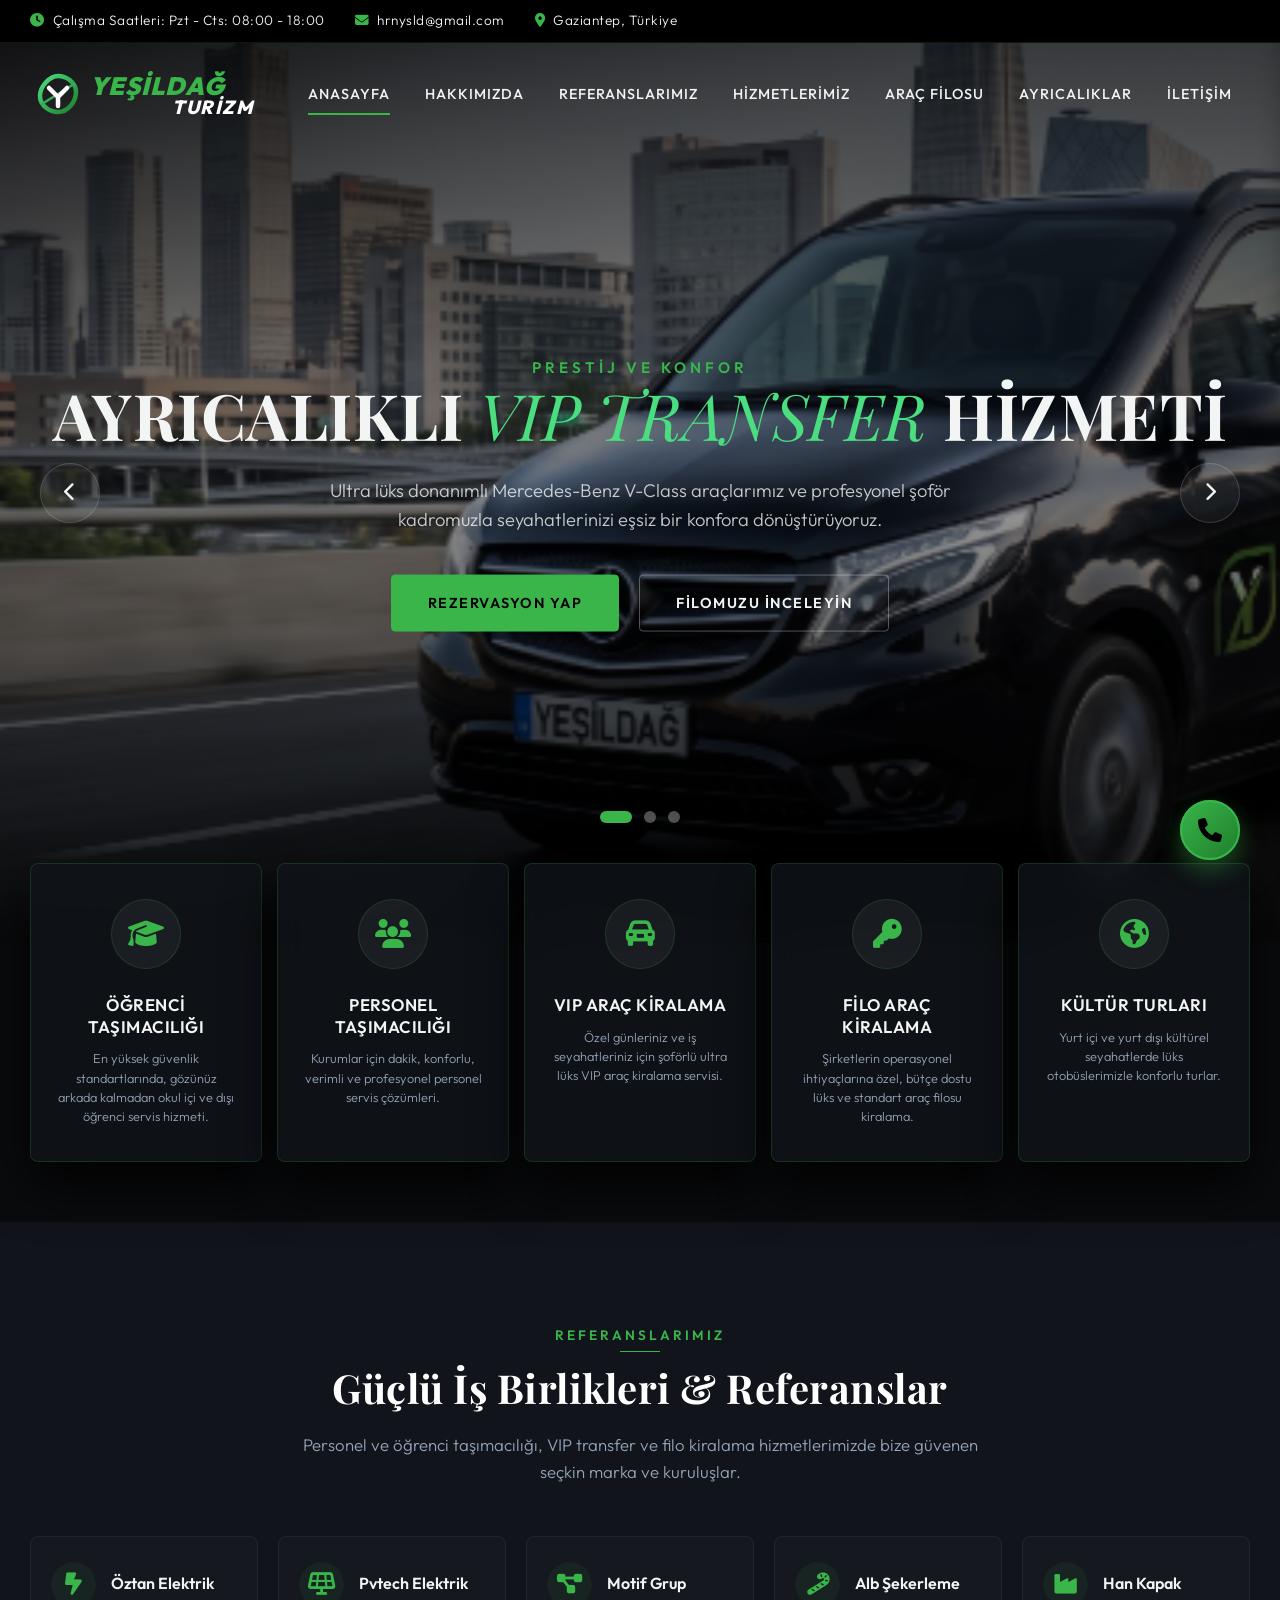
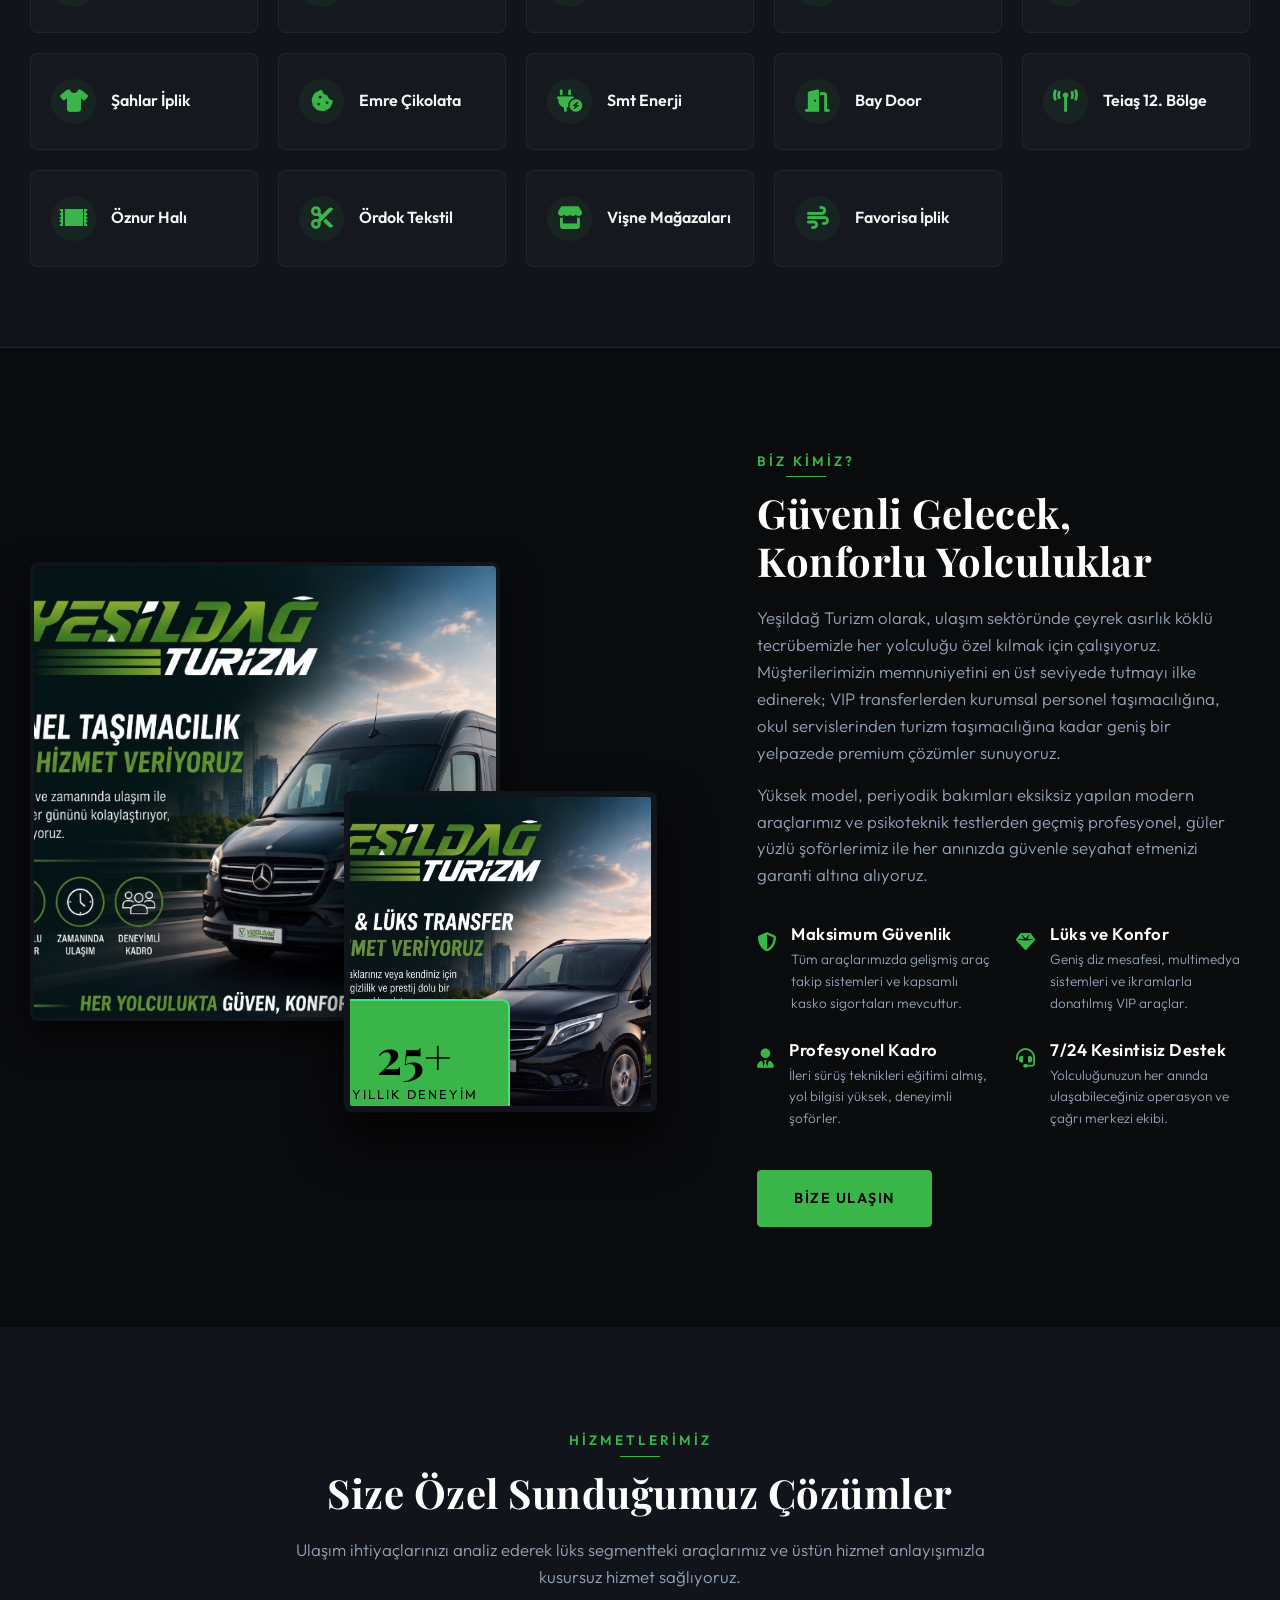
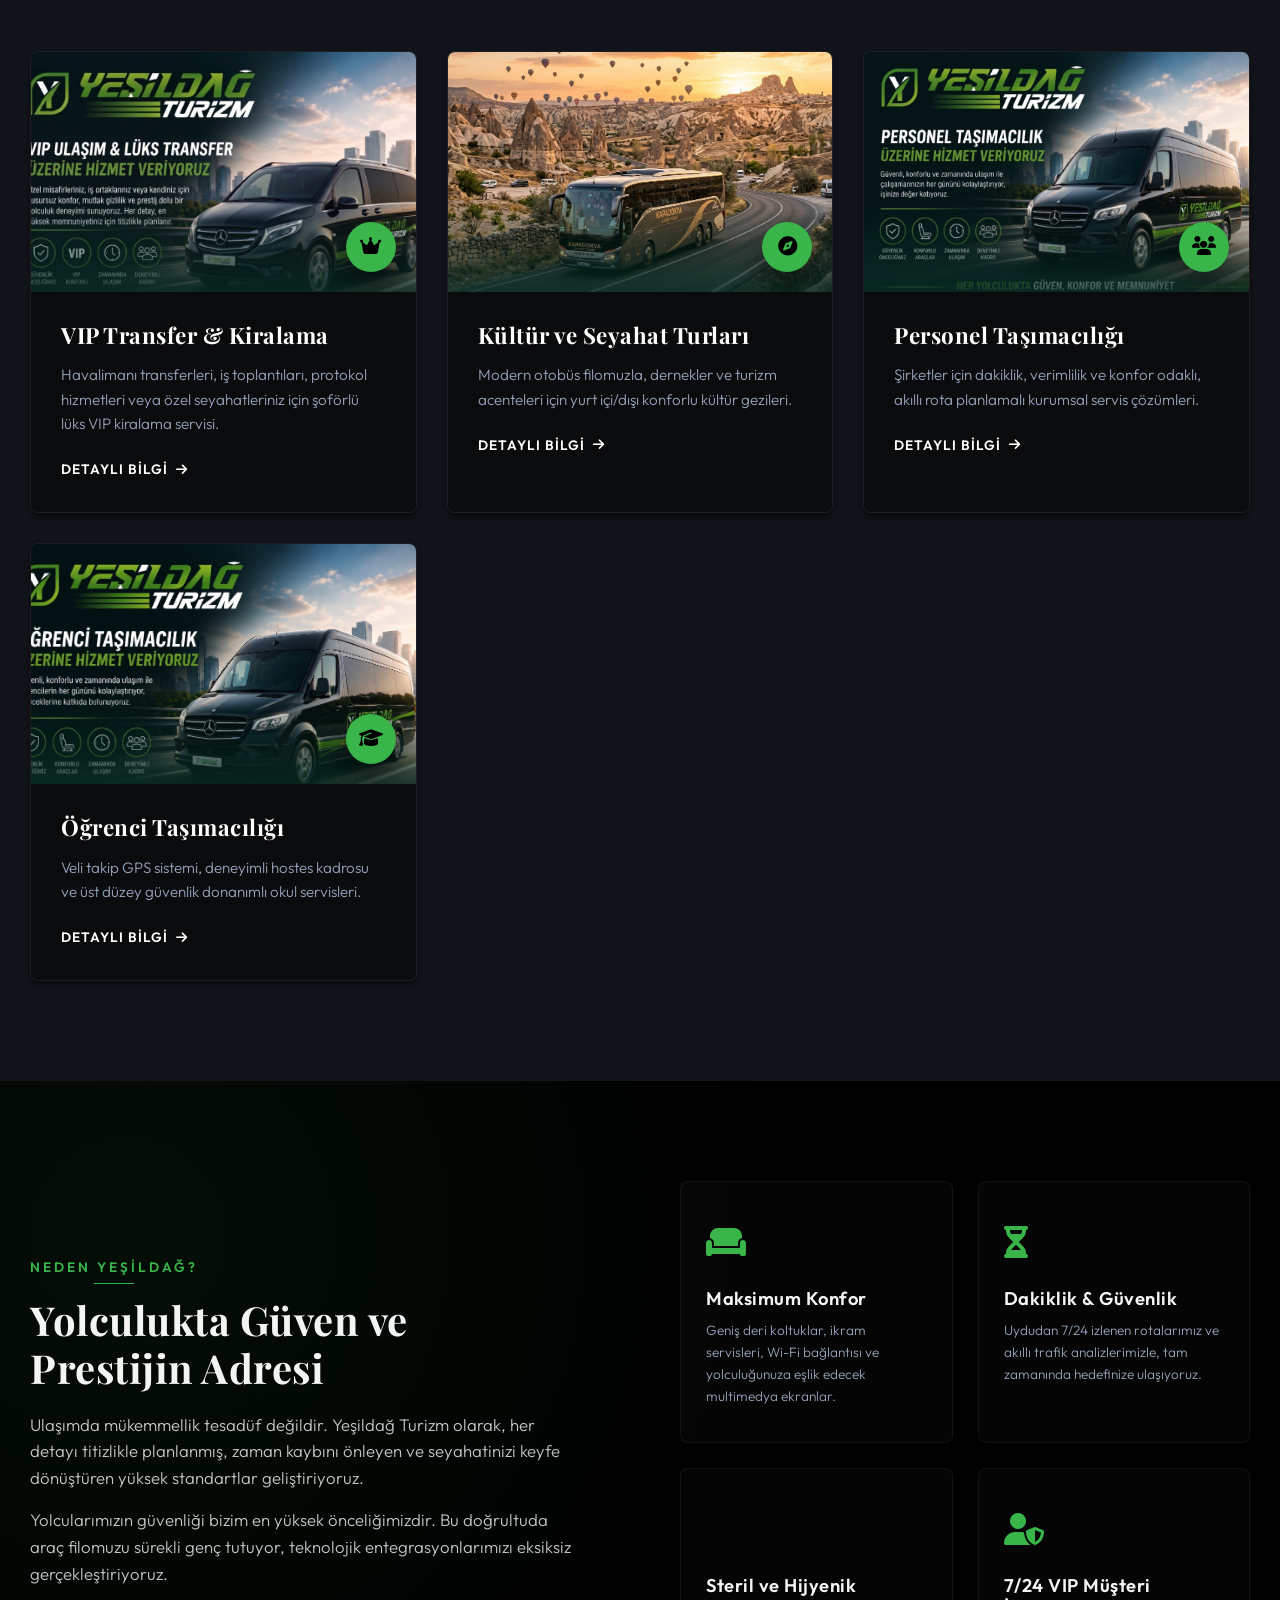
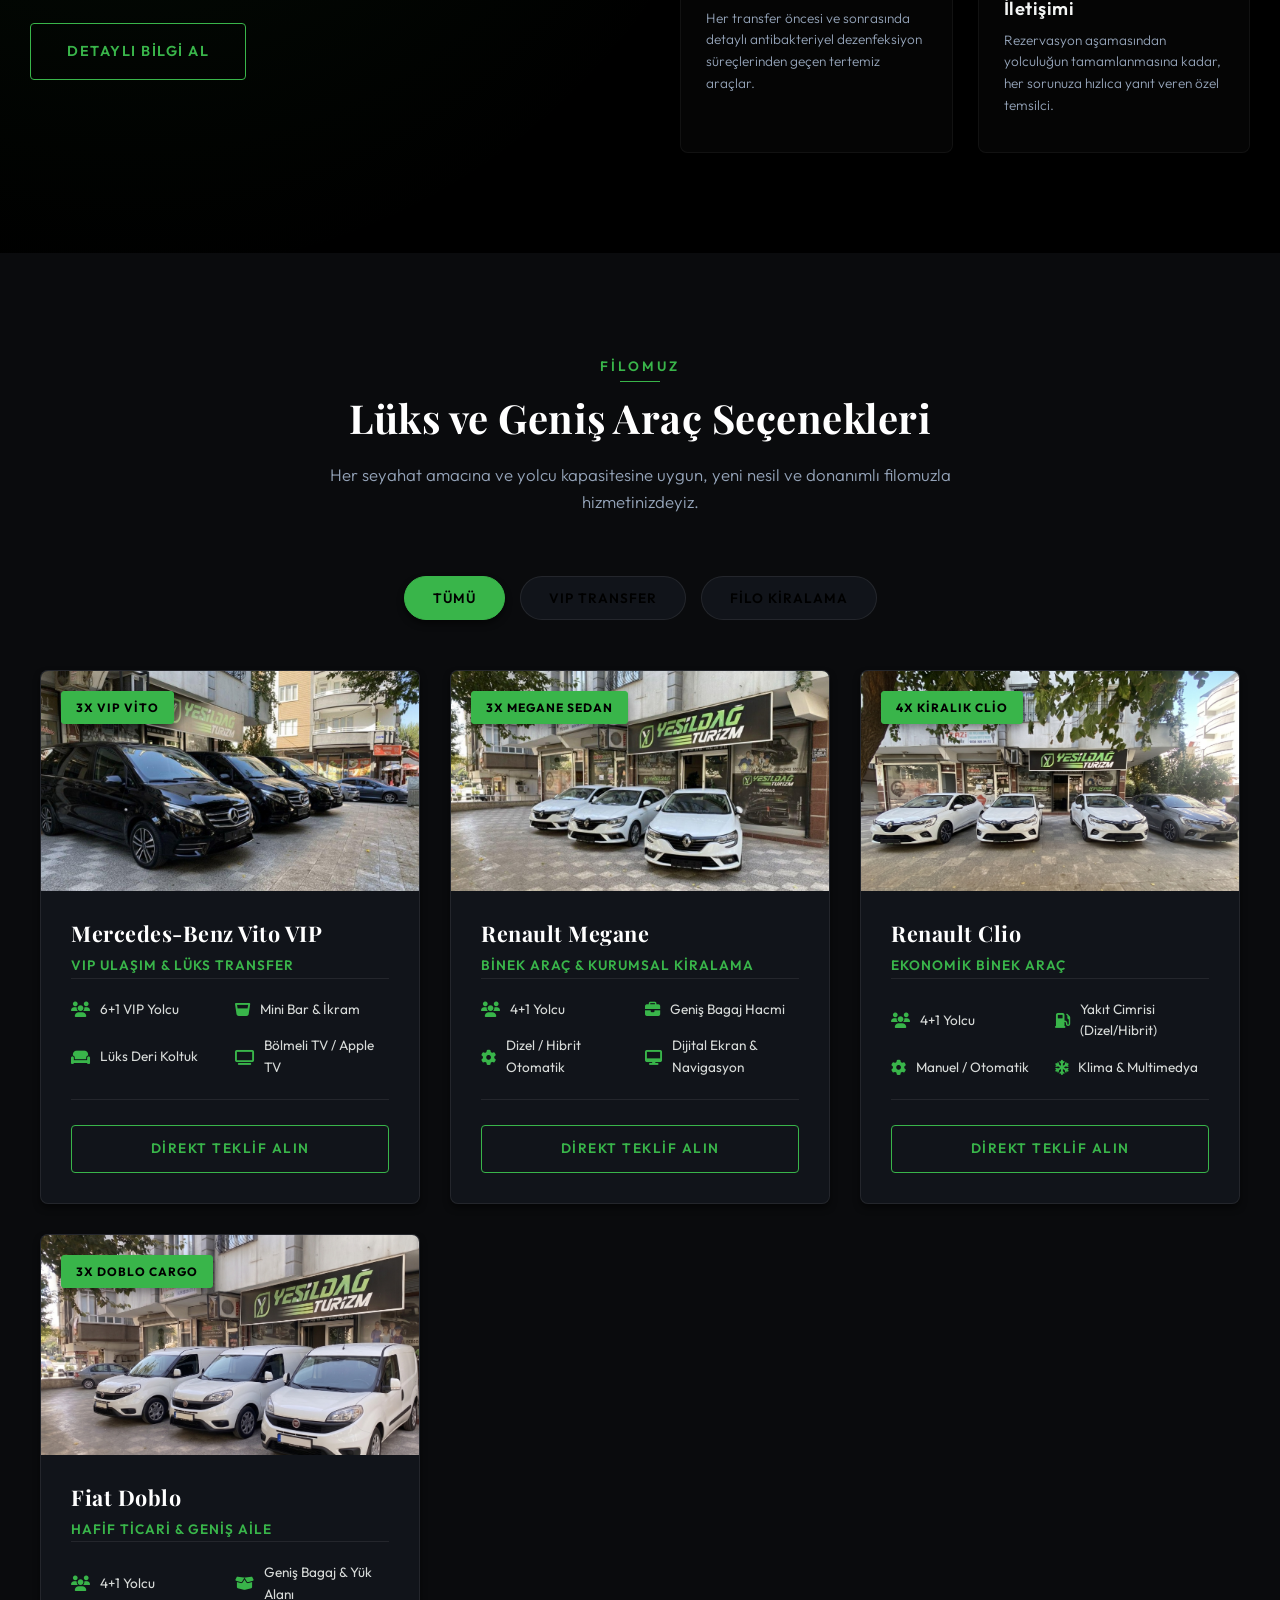
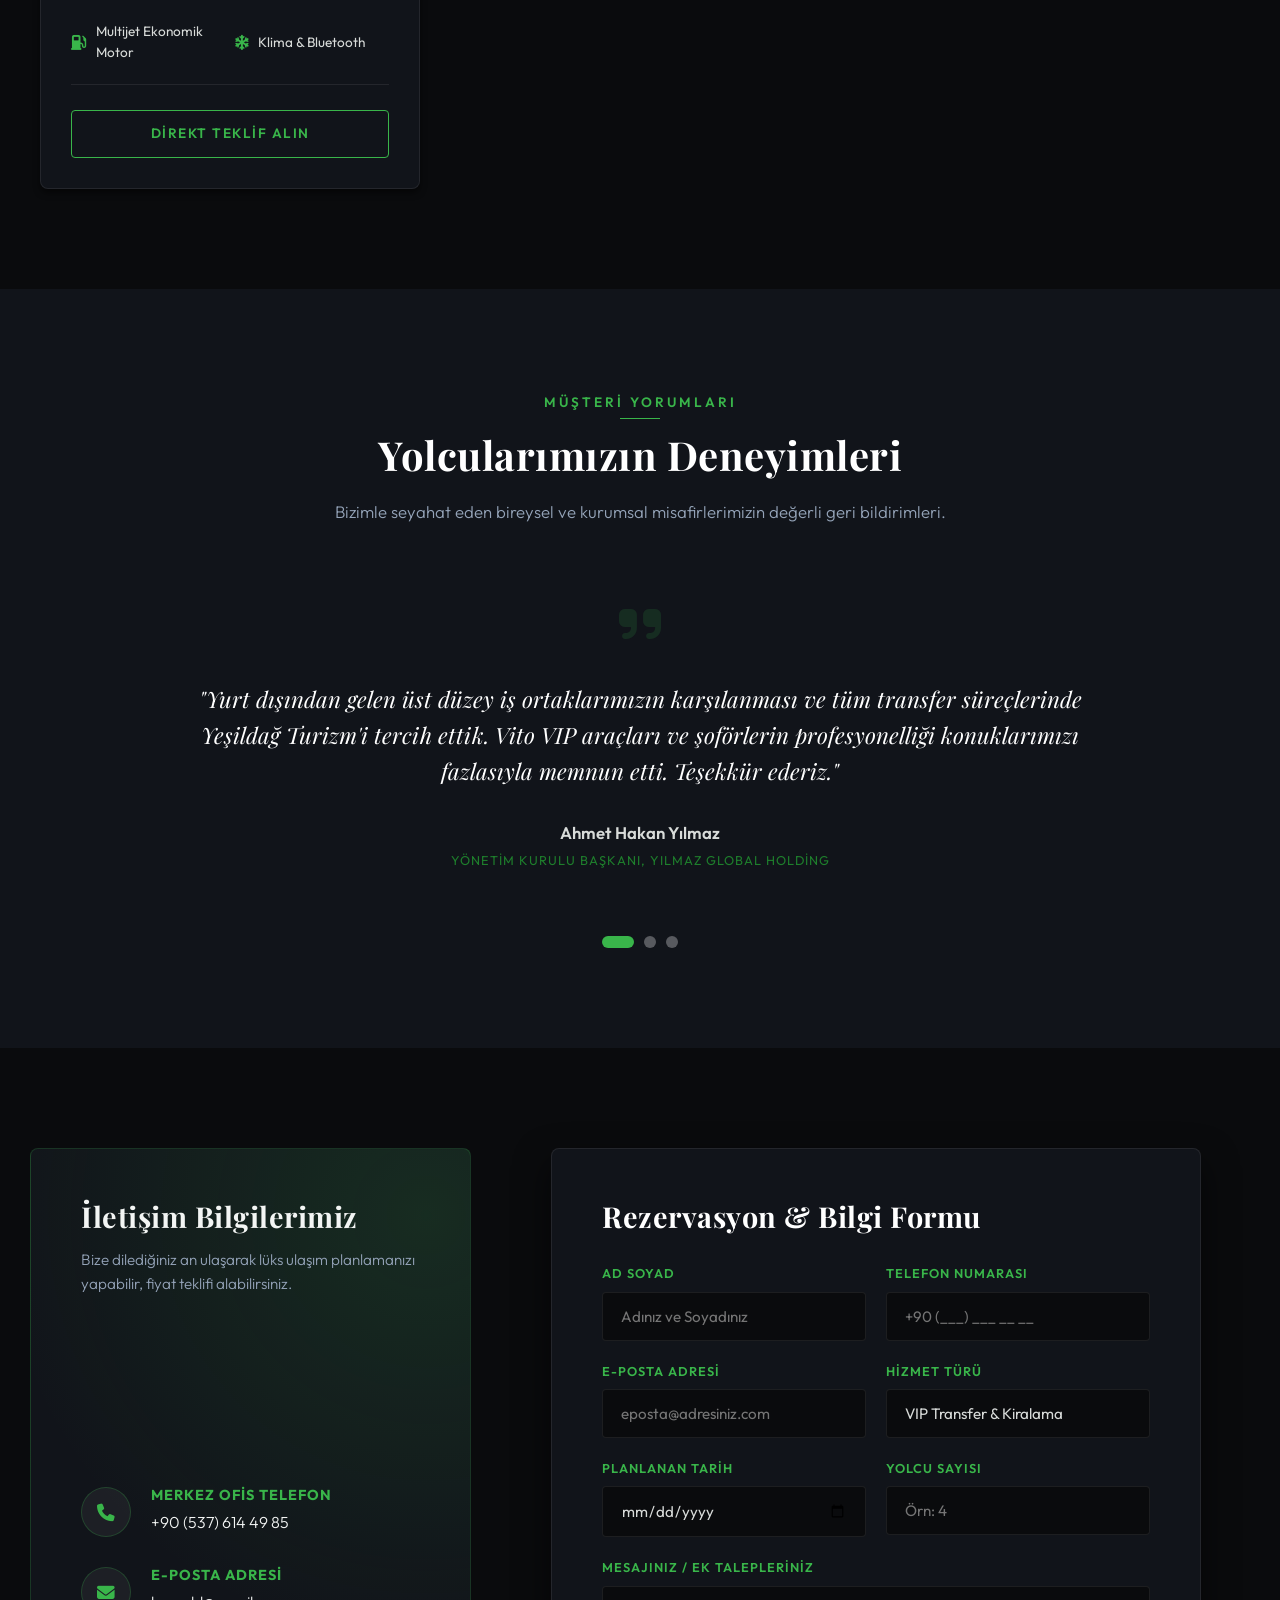
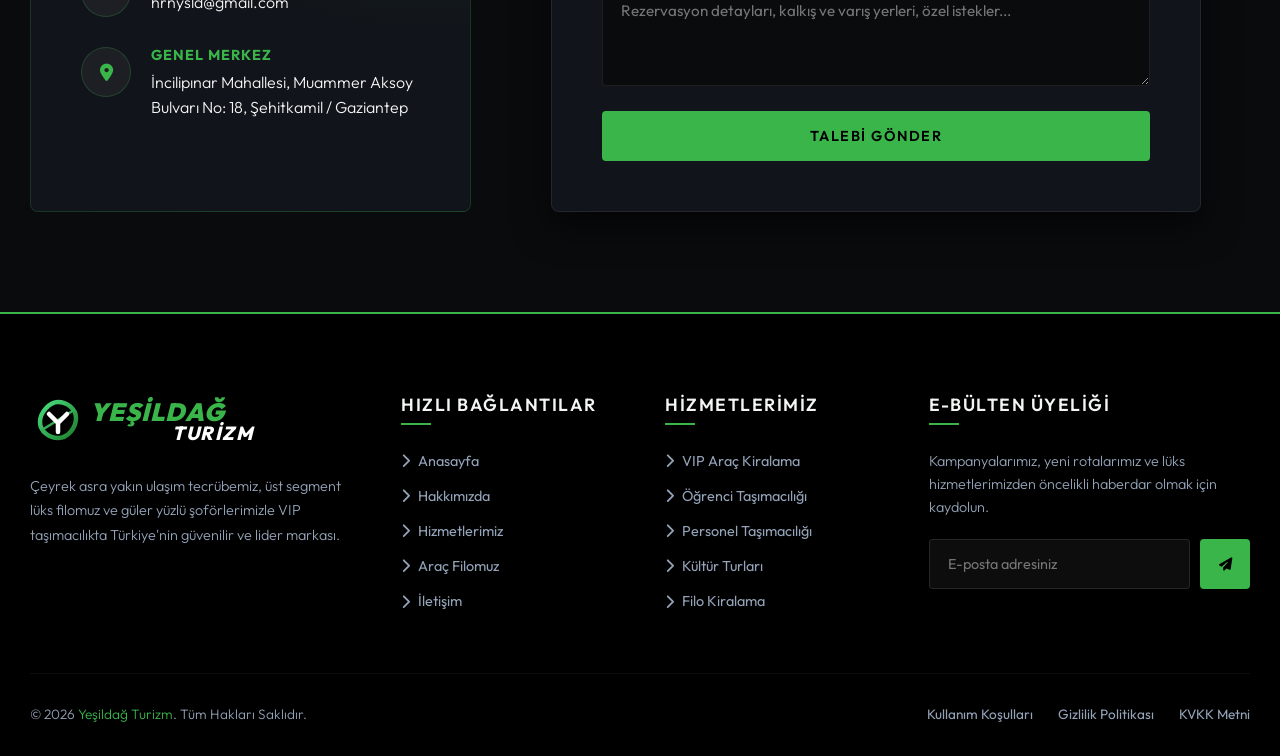
==== commit 67b673c2: "Update hero slider images and slide order" ====
--- a/index.html
+++ b/index.html
@@ -85,7 +85,7 @@
       
       <!-- Slide 1: VIP Transfer -->
       <div class="slide active">
-        <div class="slide-bg" style="background-image: url('assets/images/vip_tasimacilik_afis.jpg');"></div>
+        <div class="slide-bg" style="background-image: url('assets/images/vip_slider.png');"></div>
         <div class="slide-content">
           <span class="slide-subtitle">Prestij ve Konfor</span>
           <h2 class="slide-title">AYRICALIKLI <span>VIP TRANSFER</span> HİZMETİ</h2>
@@ -97,7 +97,21 @@
         </div>
       </div>
 
-      <!-- Slide 2: Cultural Tours -->
+      <!-- Slide 2: Corporate Shuttles -->
+      <div class="slide">
+        <div class="slide-bg" style="background-image: url('assets/images/servis_slider.png');"></div>
+        <div class="slide-content">
+          <span class="slide-subtitle">Kurumsal Standartlar</span>
+          <h2 class="slide-title">GÜVENLİ <span>PERSONEL VE ÖĞRENCİ</span> SERVİSİ</h2>
+          <p class="slide-desc">Gelişmiş güvenlik sistemleri ve konforlu donanımı ile donatılmış modern filomuzla kurumsal personelinizi ve geleceğimiz olan çocukları güvenle taşıyoruz.</p>
+          <div class="slide-buttons">
+            <a href="tel:+905376144985" class="btn btn-primary">TEKLİF ALIN</a>
+            <a href="#about" class="btn btn-secondary">HAKKIMIZDA</a>
+          </div>
+        </div>
+      </div>
+
+      <!-- Slide 3: Cultural Tours -->
       <div class="slide">
         <div class="slide-bg" style="background-image: url('assets/images/luxury_tour_bus.png');"></div>
         <div class="slide-content">
@@ -107,20 +121,6 @@
           <div class="slide-buttons">
             <a href="#contact" class="btn btn-primary">TUR BİLGİSİ AL</a>
             <a href="#services" class="btn btn-secondary">HİZMETLERİMİZ</a>
-          </div>
-        </div>
-      </div>
-
-      <!-- Slide 3: Corporate Shuttles -->
-      <div class="slide">
-        <div class="slide-bg" style="background-image: url('assets/images/personel_tasimaciligi_afis.jpg');"></div>
-        <div class="slide-content">
-          <span class="slide-subtitle">Kurumsal Standartlar</span>
-          <h2 class="slide-title">GÜVENLİ <span>PERSONEL VE ÖĞRENCİ</span> SERVİSİ</h2>
-          <p class="slide-desc">Gelişmiş güvenlik sistemleri ve konforlu donanımı ile donatılmış modern filomuzla kurumsal personelinizi ve geleceğimiz olan çocukları güvenle taşıyoruz.</p>
-          <div class="slide-buttons">
-            <a href="tel:+905376144985" class="btn btn-primary">TEKLİF ALIN</a>
-            <a href="#about" class="btn btn-secondary">HAKKIMIZDA</a>
           </div>
         </div>
       </div>
--- a/css/style.css
+++ b/css/style.css
@@ -1739,7 +1739,7 @@
 /* BACK TO TOP BUTTON */
 .back-to-top {
   position: fixed;
-  bottom: 30px;
+  bottom: 120px; /* Aligned above floating contact button (which is bottom: 40px, height: 60px) */
   right: -60px; /* Hidden initially */
   width: 50px;
   height: 50px;
@@ -1758,7 +1758,7 @@
 }
 
 .back-to-top.show {
-  right: 30px;
+  right: 45px; /* Aligned vertically with the center of the floating contact button */
 }
 
 .back-to-top:hover {
@@ -2430,5 +2430,11 @@
     height: 50px;
     font-size: 1.25rem;
   }
-}
-
+  .back-to-top {
+    bottom: 85px; /* Aligned above floating contact button (bottom: 20px, height: 50px) */
+  }
+  .back-to-top.show {
+    right: 20px; /* Aligned vertically with the floating contact button on mobile */
+  }
+}
+
